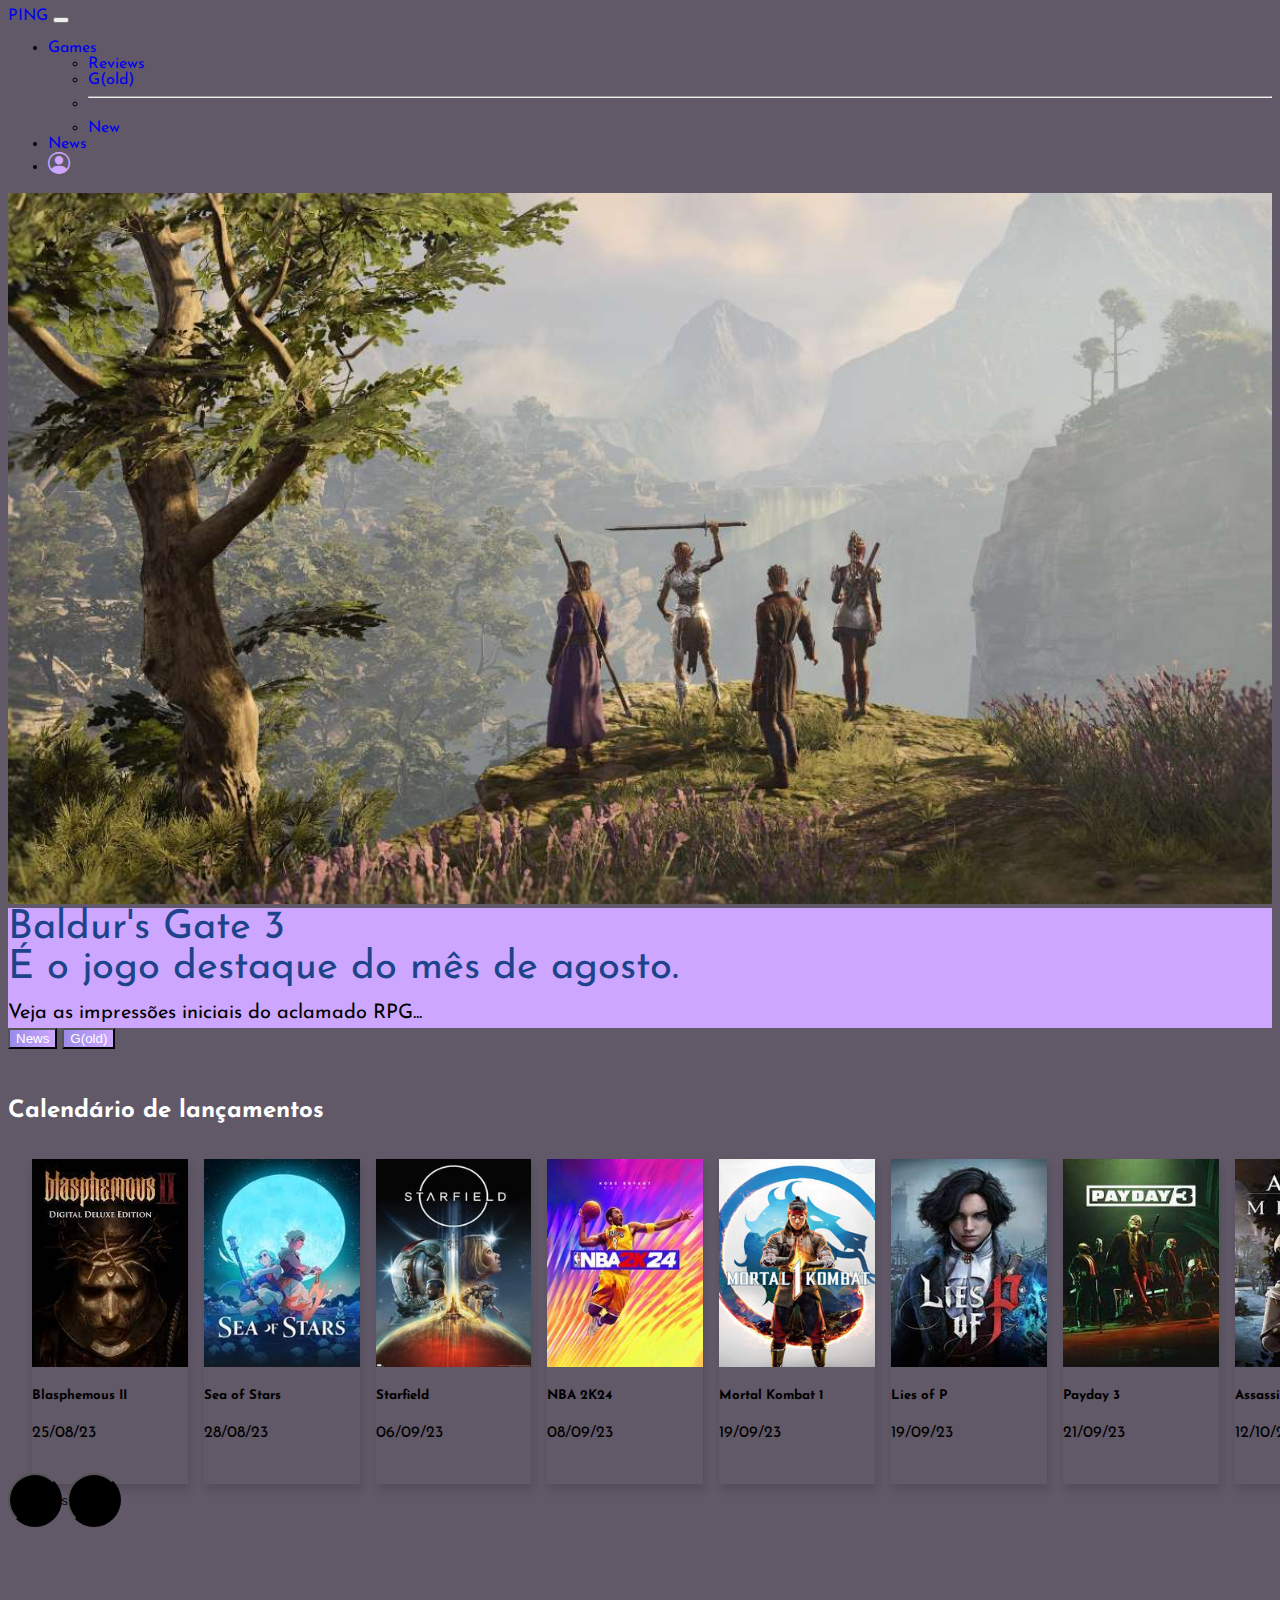
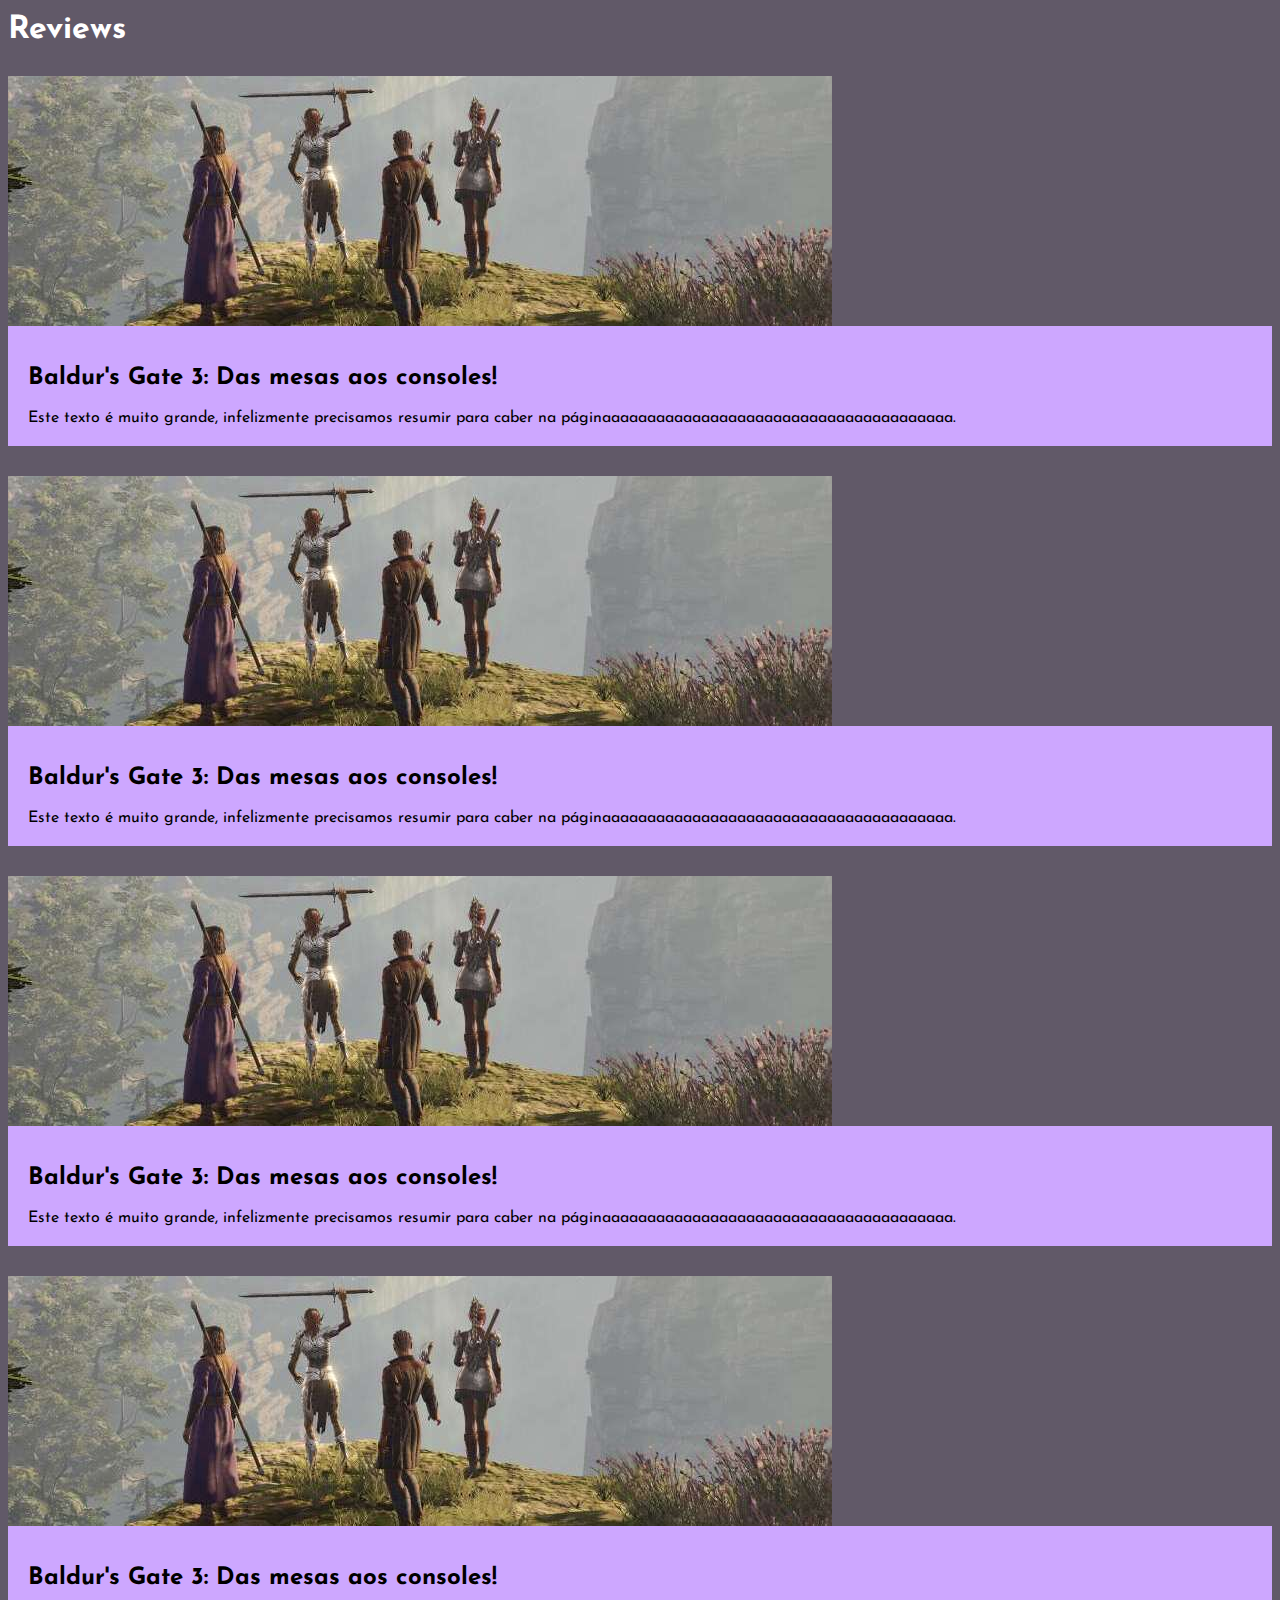
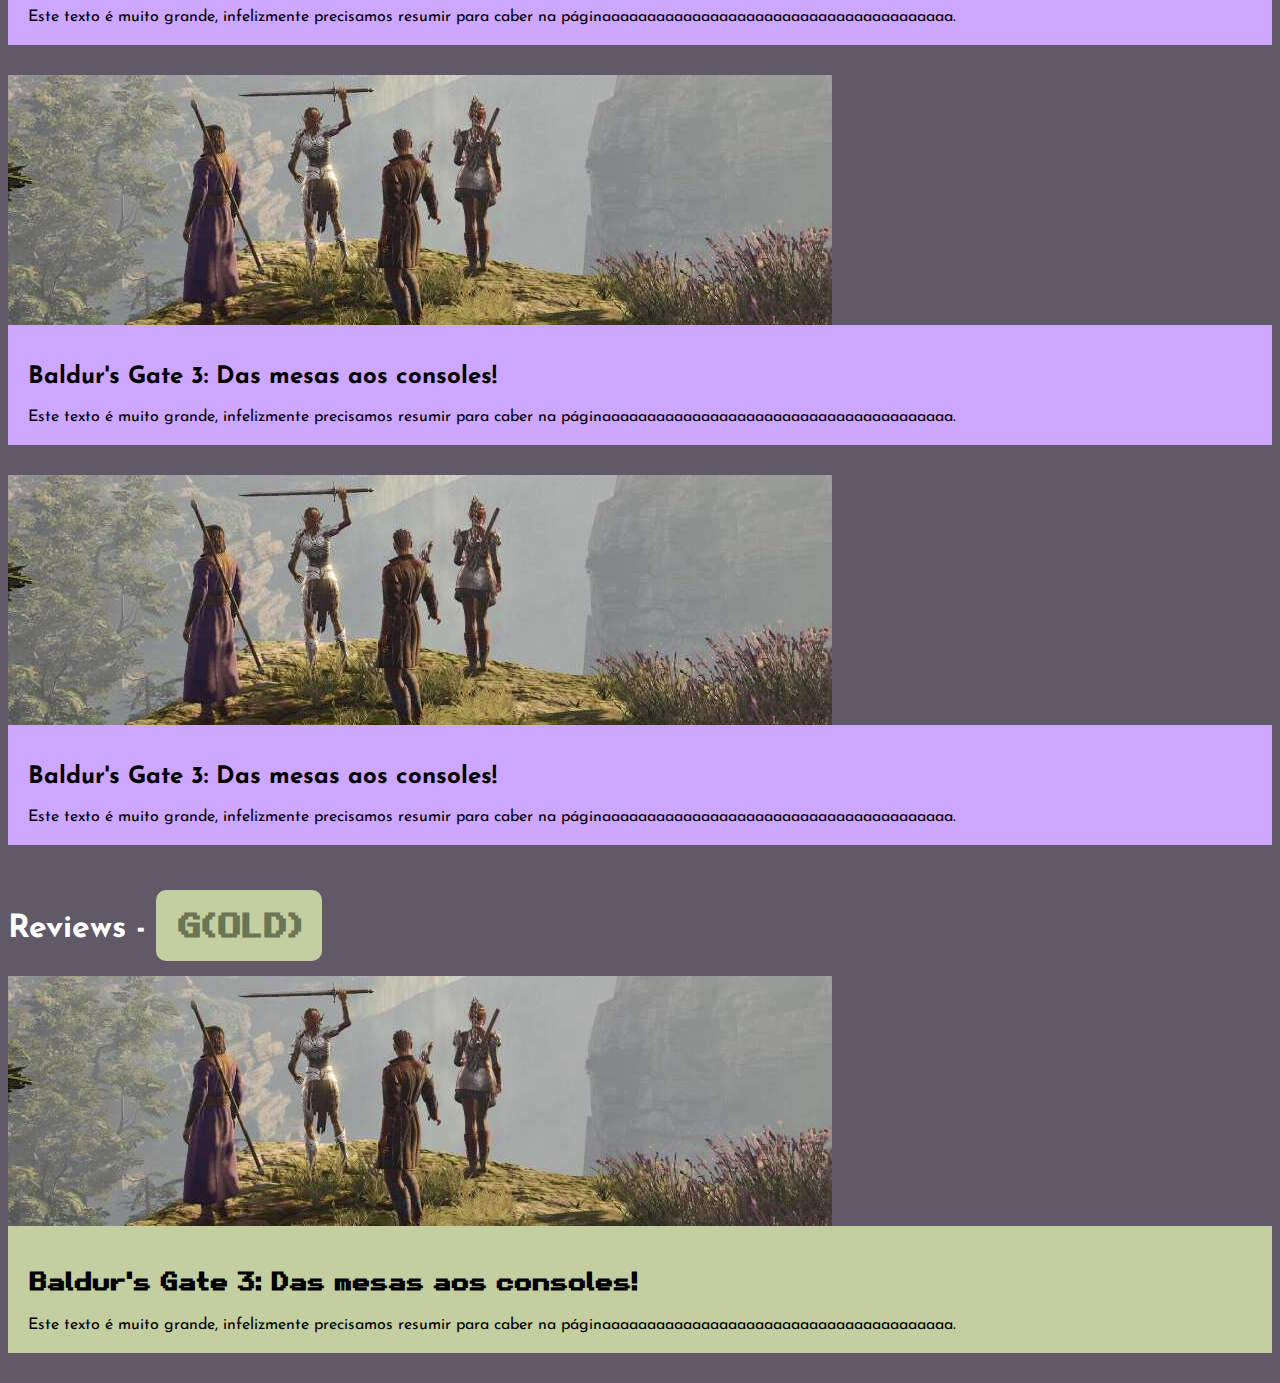
==== index.html @ 5bc1f8b0 "1.6_ começo_retro" ====
<!DOCTYPE html>
<html lang="pt-br">
<head>
    <meta charset="UTF-8">
    <meta name="viewport" content="width=device-width, initial-scale=1.0">

    <link href="https://cdn.jsdelivr.net/npm/bootstrap@5.3.1/dist/css/bootstrap.min.css" rel="stylesheet" integrity="sha384-4bw+/aepP/YC94hEpVNVgiZdgIC5+VKNBQNGCHeKRQN+PtmoHDEXuppvnDJzQIu9" crossorigin="anonymous">
    <link rel="stylesheet" href="https://cdn.jsdelivr.net/npm/bootstrap-icons@1.10.5/font/bootstrap-icons.css">
    <script src="https://cdn.jsdelivr.net/npm/bootstrap@5.3.1/dist/js/bootstrap.bundle.min.js" integrity="sha384-HwwvtgBNo3bZJJLYd8oVXjrBZt8cqVSpeBNS5n7C8IVInixGAoxmnlMuBnhbgrkm" crossorigin="anonymous"></script>
    <link rel="stylesheet" href="style.css">

    
    
    <title>Ping</title>
</head>
<body>

    <!-- header -->
    <nav class="navbar navbar-expand-lg bg-body-tertiary" data-bs-theme="dark">
  <div class="container-fluid mx-5">
    <a class="navbar-brand" href="#">PING</a>
    <button class="navbar-toggler" type="button" data-bs-toggle="collapse" data-bs-target="#navbarSupportedContent" aria-controls="navbarSupportedContent" aria-expanded="false" aria-label="Toggle navigation">
      <span class="navbar-toggler-icon"></span>
    </button>
    <div class="collapse navbar-collapse" id="navbarSupportedContent">
      <ul class="navbar-nav ms-auto align-items-center">
          <li class="nav-item dropdown">
              <a class="nav-link dropdown-toggle active" href="#" role="button" data-bs-toggle="dropdown" aria-expanded="false">
                  Games
              </a>
              <ul class="dropdown-menu">
                  <li><a class="dropdown-item" href="#">Reviews</a></li>
                  <li><a class="dropdown-item" href="#">G(old)</a></li>
                  <li><hr class="dropdown-divider"></li>
                  <li><a class="dropdown-item" href="#">New</a></li>
              </ul>
          </li>
        <li class="nav-item">
          <a class="nav-link active" aria-current="page" href="#">News</a>
        </li>
        <li class="nav-item">
          <a class="nav-link" href="#"><i class="bi bi-person-circle roxo"></i></a>
        </li>
      </ul>
    </div>
  </div>
</nav>

    <!-- main image -->
    <div class="container d-flex my-5" id="main-container">
        <div class="col-7" id="main-image-container"><a href="#"><img src="img/baldurs-gate-3.jpg" class="main-image"></a></div>
        <div class="col-5" id="main-text-container">
            <div class="m-5">
                <a href="#" class="-main-text">Baldur's Gate 3<br>É o jogo destaque do mês de agosto.
                <br>
                <span class="-main-subtext">
                    Veja as impressões iniciais do aclamado RPG...
                </span>
                </a>
            </div>
        </div>
    </div>

    <!-- button -->

    <div class="d-grid gap-2 d-md-flex justify-content-md-center">
      <button class="btn btn-primary me-md-2 px-5 py-3 bg-style" type="button"><a href="#">News</a></button>
      <button class="btn btn-primary px-5 py-3 bg-style" type="button"><a href="#">G(old)</a></button>
    </div>

    <!--  -->
    <div class="">

      <h2 class="container" id="calendario">Calendário de lançamentos</h2>
      <div id="carouselExampleControls" class="carousel" data-bs-ride="carousel">
        <div class="carousel-inner">
            <div class="carousel-item active">
                <div class="card">
                    <div class="img-wrapper"><img src="img/images.jpg" class="" alt="..."> </div>
                    <div class="card-body">
                        <h5 class="card-title">Blasphemous II</h5>
                        <p class="card-text">25/08/23</p>
                    </div>
                </div>
            </div>
            <div class="carousel-item">
                <div class="card">
                    <div class="img-wrapper"><img src="img/images (1).jpg" class="" alt="..."> </div>
                    <div class="card-body">
                        <h5 class="card-title">Sea of Stars</h5>
                        <p class="card-text">28/08/23</p>
                    </div>
                </div>
            </div>
            <div class="carousel-item">
                <div class="card">
                    <div class="img-wrapper"><img src="img/81fwGFBXWFL.jpg" class="" alt="..."> </div>
                    <div class="card-body">
                        <h5 class="card-title">Starfield</h5>
                        <p class="card-text">06/09/23</p>
                    </div>
                </div>
            </div>
            <div class="carousel-item">
              <div class="card">
                  <div class="img-wrapper"><img src="img/nba2k.jpeg" class="" alt="..."> </div>
                  <div class="card-body">
                      <h5 class="card-title">NBA 2K24</h5>
                      <p class="card-text">08/09/23</p>
                  </div>
              </div>
          </div>
            <div class="carousel-item">
                <div class="card">
                  <div class="img-wrapper"><img src="img/mortal.jpg" class="" alt="..."> </div>
                  <div class="card-body">
                      <h5 class="card-title">Mortal Kombat 1</h5>
                      <p class="card-text">19/09/23</p>
                    </div>
                </div>
            </div>
            <div class="carousel-item">
                <div class="card">
                    <div class="img-wrapper"><img src="img/liesofp.jpg" class="" alt="..."> </div>
                    <div class="card-body">
                        <h5 class="card-title">Lies of P</h5>
                        <p class="card-text">19/09/23</p>
                    </div>
                </div>
            </div>
          <div class="carousel-item">
              <div class="card">
                  <div class="img-wrapper"><img src="img/payday.jpg" class="" alt="..."> </div>
                  <div class="card-body">
                      <h5 class="card-title">Payday 3</h5>
                      <p class="card-text">21/09/23</p>
                  </div>
              </div>
          </div>
          <div class="carousel-item">
              <div class="card">
                  <div class="img-wrapper"><img src="img/assassins.jpg" class="" alt="..."> </div>
                  <div class="card-body">
                      <h5 class="card-title">Assassin's Creed Mirage</h5>
                      <p class="card-text">12/10/23</p>
                  </div>
              </div>
          </div>
          <div class="carousel-item">
              <div class="card">
                  <div class="img-wrapper"><img src="img/Forza-Motorsport-capa-001.jpg" class="" alt="..."> </div>
                  <div class="card-body">
                      <h5 class="card-title">Forza Motorsport</h5>
                      <p class="card-text">10/10/23</p>
                  </div>
              </div>
          </div>
          <div class="carousel-item">
              <div class="card">
                  <div class="img-wrapper"><img src="img/alanwake.jpg" class="" alt="..."> </div>
                  <div class="card-body">
                      <h5 class="card-title">Alan Wake II</h5>
                      <p class="card-text">17/10/23</p>
                  </div>
              </div>
          </div>
            <div class="carousel-item">
              <div class="card">
                  <div class="img-wrapper"><img src="img/mario.jpg" class="" alt="..."> </div>
                  <div class="card-body">
                      <h5 class="card-title">Super Mario Bros. Wonder</h5>
                      <p class="card-text">20/10/23</p>
                  </div>
              </div>
          </div>
          <div class="carousel-item">
              <div class="card">
                  <div class="img-wrapper"><img src="img/spiderman.jpg" class="" alt="..."> </div>
                  <div class="card-body">
                      <h5 class="card-title">Marvel's Spider-Man 2</h5>
                      <p class="card-text">20/10/23</p>
                  </div>
              </div>
          </div>
            <div class="carousel-item">
              <div class="card">
                  <div class="img-wrapper"><img src="img/likeadragon.jpg" class="" alt="..."> </div>
                  <div class="card-body">
                      <h5 class="card-title">Like a Dragon Gaiden</h5>
                      <p class="card-text">09/11/23</p>
                  </div>
              </div>
          </div>
          <div class="carousel-item">
              <div class="card">
                  <div class="img-wrapper"><img src="img/cod.jpg" class="" alt="..."> </div>
                  <div class="card-body">
                      <h5 class="card-title">Call of Duty: Modern Warfare 3</h5>
                      <p class="card-text">10/11/23</p>
                  </div>
              </div>
          </div>
          <div class="carousel-item">
              <div class="card">
                  <div class="img-wrapper"><img src="img/persona-5-tactica-cover.cover_large.jpg" class="" alt="..."> </div>
                  <div class="card-body">
                      <h5 class="card-title">Persona 5 Tactica</h5>
                      <p class="card-text">17/11/23</p>
                  </div>
              </div>
          </div>
          <div class="carousel-item">
              <div class="card">
                  <div class="img-wrapper"><img src="img/avatar.jpg" class="" alt="..."> </div>
                  <div class="card-body">
                      <h5 class="card-title">Avatar: Frontiers of Pandora</h5>
                      <p class="card-text">07/12/23</p>
                  </div>
              </div>
          </div>
        </div>
        <button class="carousel-control-prev" type="button" data-bs-target="#carouselExampleControls" data-bs-slide="prev">
            <span class="carousel-control-prev-icon" aria-hidden="true"></span>
            <span class="visually-hidden">Previous</span>
        </button>
        <button class="carousel-control-next" type="button" data-bs-target="#carouselExampleControls" data-bs-slide="next">
            <span class="carousel-control-next-icon" aria-hidden="true"></span>
            <span class="visually-hidden">Next</span>
        </button>
        </div>
    </div>


    <div class="container" id="games-container">
        <div class="col-12">
            <h1>Reviews</h1>
        </div>
        <div class="row gx-md-5">
            <div class="col-12 col-md-6" id="section-reviews">
                <div class="small-image-container center-image"><a href="#"><img src="img/baldurs-gate-3 (3).jpg" id="img2"></a></div>
                <div class="small-container">
                    <a href="#">
                        <h2>Baldur's Gate 3: Das mesas aos consoles!</h2>
                    </a>
                <div class="row">
                    <div class="col-12 text-truncate">
                        Este texto é muito grande, infelizmente precisamos resumir para caber na páginaaaaaaaaaaaaaaaaaaaaaaaaaaaaaaaaaaaaaaa.
                    </div>
                </div>
                </div>
            </div>
            <div class="col-12 col-md-6" id="section-reviews">
                <div class="small-image-container center-image"><a href="#"><img src="img/baldurs-gate-3 (3).jpg" id="img2"></a></div>
                <div class="small-container">
                    <a href="#">
                        <h2>Baldur's Gate 3: Das mesas aos consoles!</h2>
                    </a>
                <div class="row">
                    <div class="col-12 text-truncate">
                        Este texto é muito grande, infelizmente precisamos resumir para caber na páginaaaaaaaaaaaaaaaaaaaaaaaaaaaaaaaaaaaaaaa.
                    </div>
                </div>
                </div>
            </div>
            <div class="col-12 col-md-6" id="section-reviews">
                <div class="small-image-container center-image"><a href="#"><img src="img/baldurs-gate-3 (3).jpg" id="img2"></a></div>
                <div class="small-container">
                    <a href="#">
                        <h2>Baldur's Gate 3: Das mesas aos consoles!</h2>
                    </a>
                <div class="row">
                    <div class="col-12 text-truncate">
                        Este texto é muito grande, infelizmente precisamos resumir para caber na páginaaaaaaaaaaaaaaaaaaaaaaaaaaaaaaaaaaaaaaa.
                    </div>
                </div>
                </div>
            </div>
            <div class="col-12 col-md-6" id="section-reviews">
                <div class="small-image-container center-image"><a href="#"><img src="img/baldurs-gate-3 (3).jpg" id="img2"></a></div>
                <div class="small-container">
                    <a href="#">
                        <h2>Baldur's Gate 3: Das mesas aos consoles!</h2>
                    </a>
                <div class="row">
                    <div class="col-12 text-truncate">
                        Este texto é muito grande, infelizmente precisamos resumir para caber na páginaaaaaaaaaaaaaaaaaaaaaaaaaaaaaaaaaaaaaaa.
                    </div>
                </div>
                </div>
            </div>
            <div class="col-12 col-md-6" id="section-reviews">
                <div class="small-image-container center-image"><a href="#"><img src="img/baldurs-gate-3 (3).jpg" id="img2"></a></div>
                <div class="small-container">
                    <a href="#">
                        <h2>Baldur's Gate 3: Das mesas aos consoles!</h2>
                    </a>
                <div class="row">
                    <div class="col-12 text-truncate">
                        Este texto é muito grande, infelizmente precisamos resumir para caber na páginaaaaaaaaaaaaaaaaaaaaaaaaaaaaaaaaaaaaaaa.
                    </div>
                </div>
                </div>
            </div>
            <div class="col-12 col-md-6" id="section-reviews">
                <div class="small-image-container center-image"><a href="#"><img src="img/baldurs-gate-3 (3).jpg" id="img2"></a></div>
                <div class="small-container">
                    <a href="#">
                        <h2>Baldur's Gate 3: Das mesas aos consoles!</h2>
                    </a>
                <div class="row">
                    <div class="col-12 text-truncate">
                        Este texto é muito grande, infelizmente precisamos resumir para caber na páginaaaaaaaaaaaaaaaaaaaaaaaaaaaaaaaaaaaaaaa.
                    </div>
                </div>
                </div>
            </div>
        </div>
    </div>

    <div class="container" id="games-container">
        <div class="col-12">
            <h1 class="h1-games-retro">Reviews - <span class="gold">G(OLD)</span></h1>
        </div>
        <div class="row gx-md-5">
            <div class="col-12 col-md-6" id="section-reviews">
                <div class="small-image-container center-image"><a href="#"><img src="img/baldurs-gate-3 (3).jpg" id="img2"></a></div>
                <div class="small-container" id="small-container-retro">
                    <a href="#">
                        <h2>Baldur's Gate 3: Das mesas aos consoles!</h2>
                    </a>
                <div class="row">
                    <div class="col-12 text-truncate">
                        Este texto é muito grande, infelizmente precisamos resumir para caber na páginaaaaaaaaaaaaaaaaaaaaaaaaaaaaaaaaaaaaaaa.
                    </div>
                </div>
                </div>
            </div>
        </div>
    </div>

    <script src="https://code.jquery.com/jquery-3.7.0.min.js" integrity="sha256-2Pmvv0kuTBOenSvLm6bvfBSSHrUJ+3A7x6P5Ebd07/g=" crossorigin="anonymous"></script>
    <script src="index.js"></script>
</body>
</html>
---- style.css ----
@import url('https://fonts.googleapis.com/css2?family=Josefin+Sans:wght@300;400;500;600;700&display=swap');

@font-face {
    font-family: 'retro';
    src: url(assets/Retro\ Gaming.ttf) format('truetype');
    font-weight: normal;
    font-style: normal;
}
:root {
    --roxo-color: #CDA7FF;
    --darkb-color: #1D438A;
}

body {
    background-color: #615968;
    font-family: 'Josefin Sans', sans-serif;
}
.roxo {
    color: var(--roxo-color);
}

.bi-person-circle {
    font-size: 22px;
}

#main-image-container {
    overflow: hidden;
}
.main-image {
    transition: 0.2s ease;
    overflow: hidden;
    height: 100%;
    width: 100%;
}

#main-text-container{
    background-color: var(--roxo-color);
}

a{
    text-decoration: none;
}

.-main-text {
    color: var(--darkb-color);
    font-size: 2.5em;
    transition: 0.2s ease;

}

.-main-subtext {
    padding-top: 100%;
    font-size: 20px;
    color: black;
    transition: 0.2s ease;

}

#main-container:hover img {
    scale: 1.1;
}

#main-container:hover .-main-text {
    color: white;
}

#main-container:hover .-main-subtext {
    color: white;
}

.bg-style {
    background-image: linear-gradient(to right, #9A8BE8, #CDA7FF);
}

.bg-style a {
    color: white;
}

.bg-style:hover {
    filter: brightness(90%);
}

#calendario {
    color: white;
    margin-top: 50px;
}

.carousel-inner {
  padding: 1em;
}
.card {
  margin: 0 0.5em;
  box-shadow: 2px 6px 8px 0 rgba(22, 22, 26, 0.18);
  border: none;
  height: 325px;
}
.carousel-control-prev,
.carousel-control-next {
  background-color: black;
  width: 6vh;
  height: 6vh;
  border-radius: 50%;
  top: 50%;
  transform: translateY(-50%);
}

#games-container {
    margin-top: 60px;
}
#games-container h1 {
    color: white;
    margin-bottom: 30px;
}

.small-image-container {
    height: 250px;
    margin-bottom: 0px;
    overflow: hidden;
}

#img2 {
    transition: 0.2s ease;
}

#section-reviews {
    margin-bottom: 30px;
}
#section-reviews h2 {
    font-style: none;
    color: black;
}
#section-reviews:hover img {
    scale: 1.1;
}

#section-reviews:hover h2 {
    color: white;
}

.small-container {
    background-color: var(--roxo-color);
    padding: 20px 20px;
}

.h1-games-retro {
    align-items: center;
}

#games-container .gold {
    font-family: 'retro', Times, serif;
    color: #6b7453;
    padding: 15px 20px;
    border-radius: 10px;
    background-color: #c4cfa1;
}

#small-container-retro {
    background-color: #c4cfa1;  
}

#small-container-retro h2 {
    font-family: 'retro', Times, serif;
}
@media (max-width: 768px) {
    #main-container {
        display: flex;
        flex-direction: column;
    }

    #main-image-container {
        width: 100%;
    }

    #main-text-container {
        width: 100%;
    }

    .-main-text {
        font-size: 1.9em;
    }

    .-main-subtext {
        font-size: 60%;
    }
}
@media (min-width: 768px) {
  .carousel-item {
    margin-right: 0;
    display: block;
  }
  .carousel-inner {
    display: flex;
  }
}
.card .img-wrapper {
    max-width: 100%;
    height: 13em;
    display: flex;
    justify-content: center;
    align-items: center;
}
.card img {
    max-height: 100%;
}
@media (max-width: 768px) {

  .carousel-item {
    margin-right: 0;
    display: block;
  }
  .carousel-inner {
    display: flex;
  }
}
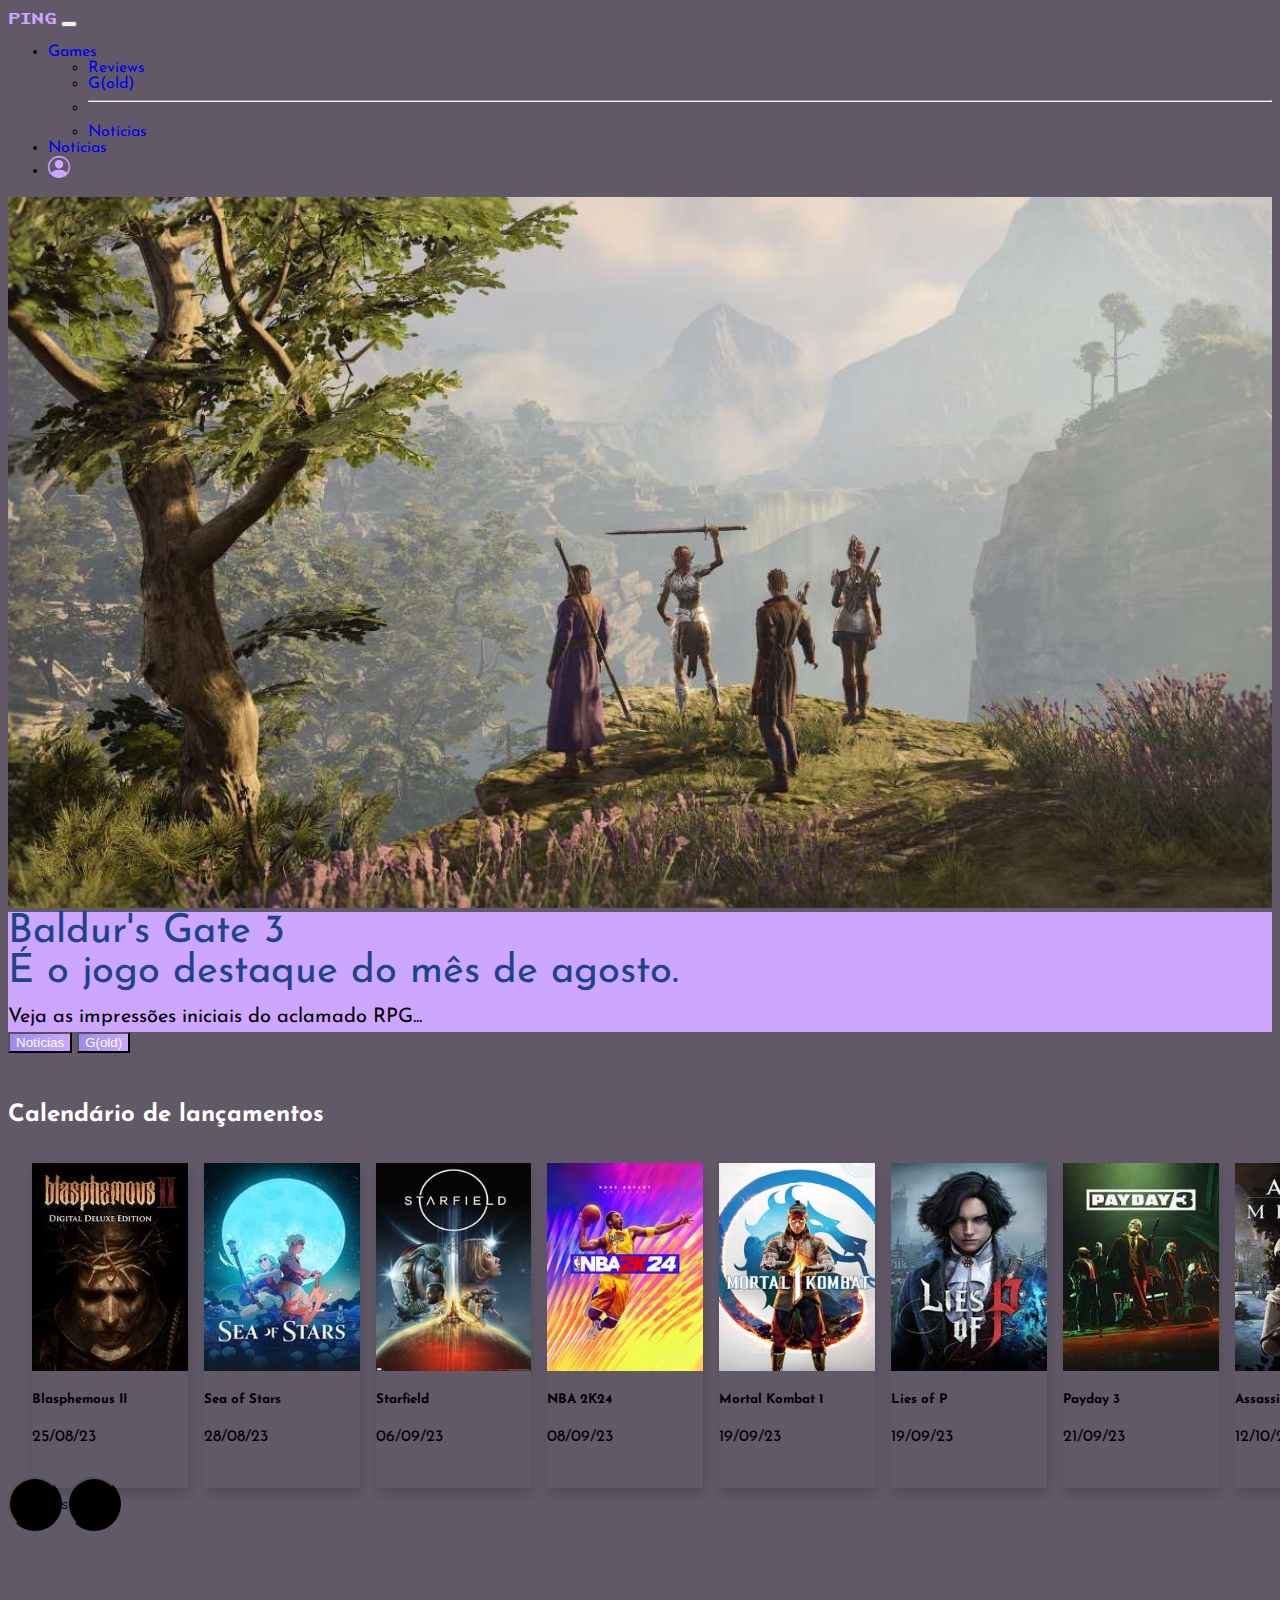
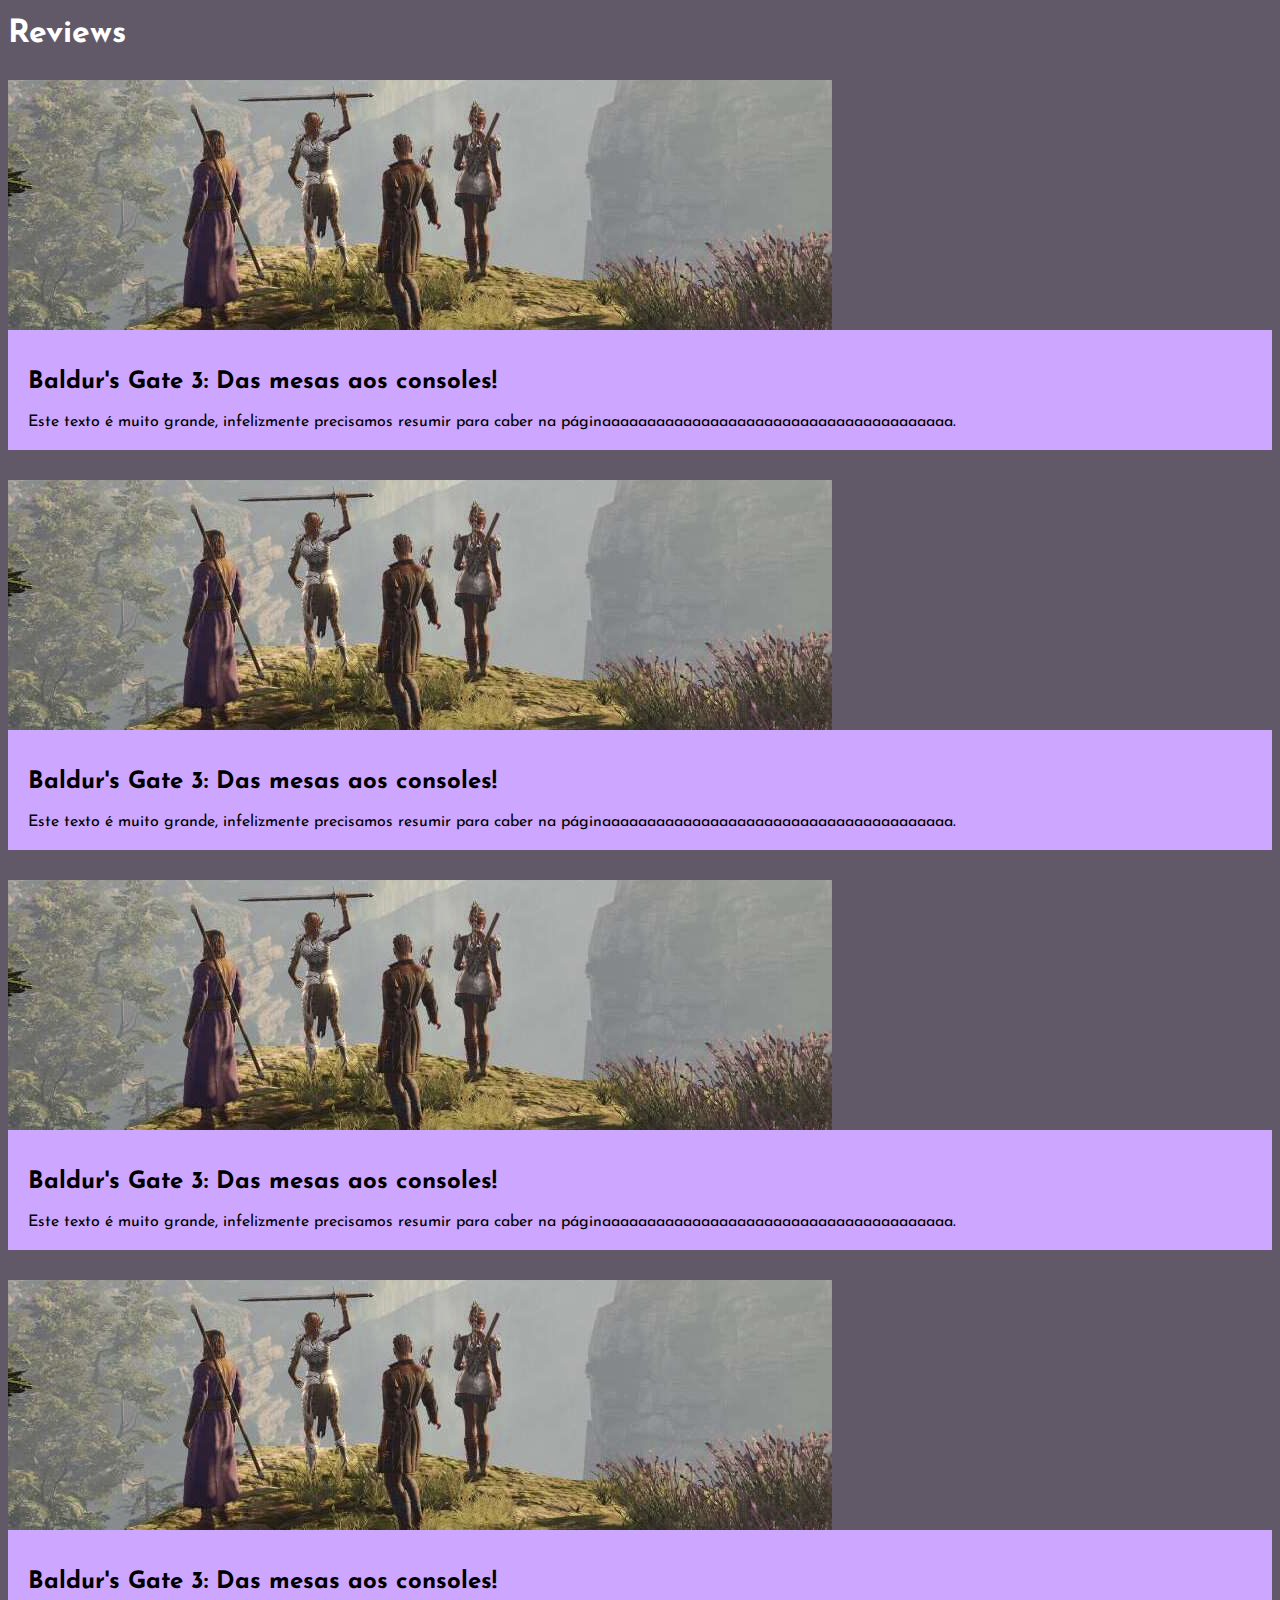
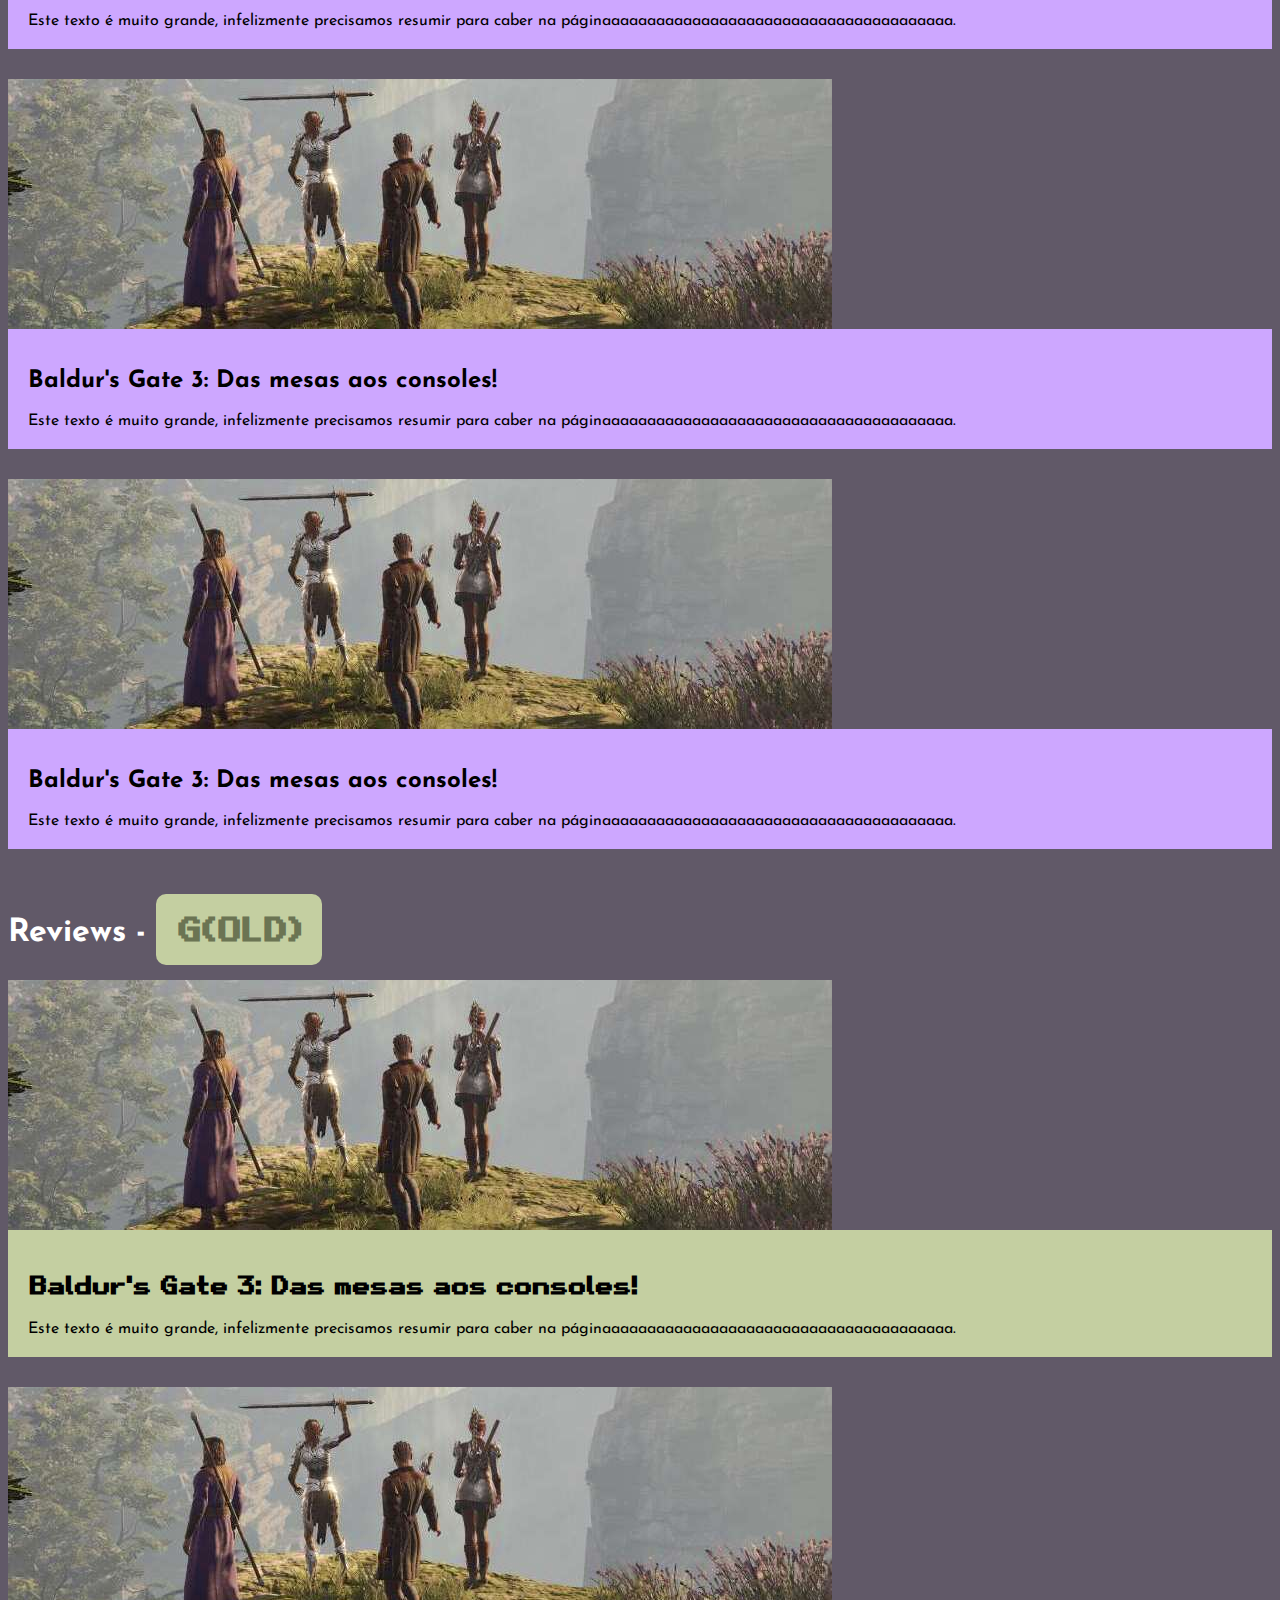
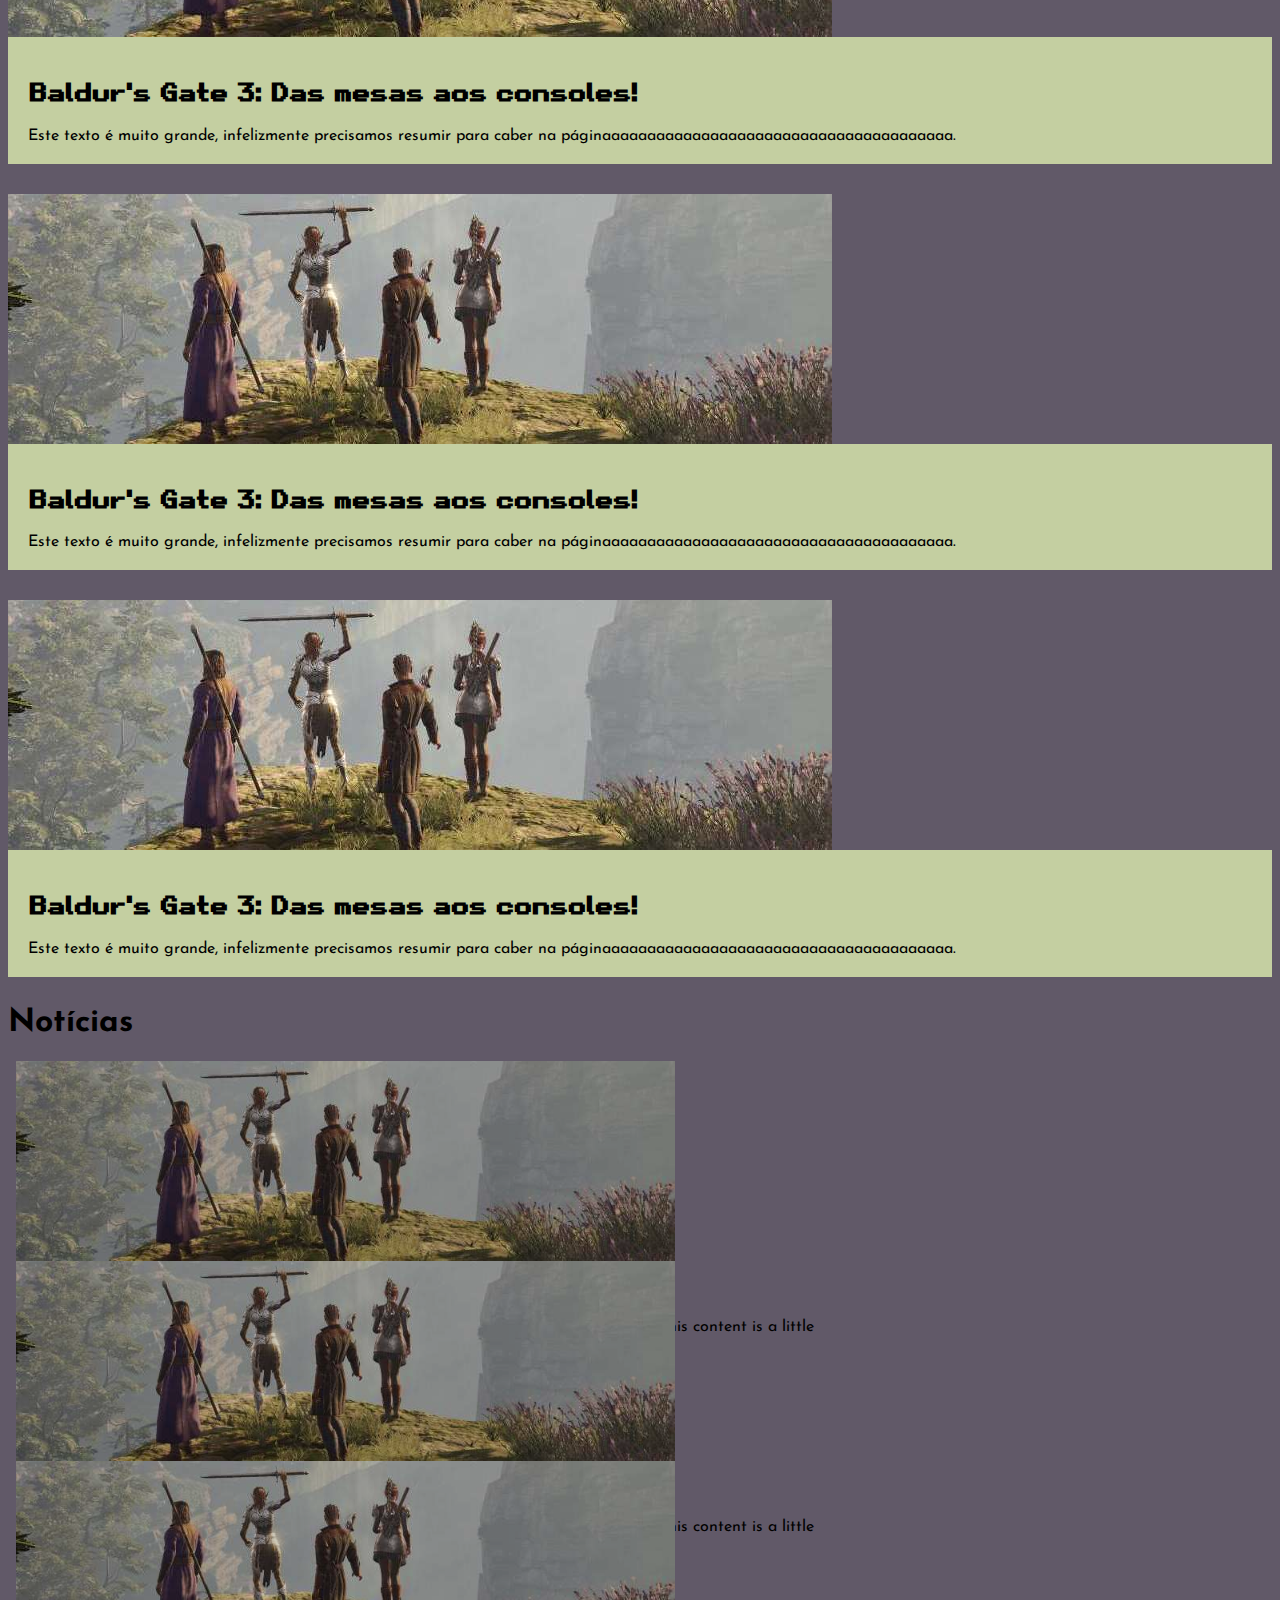
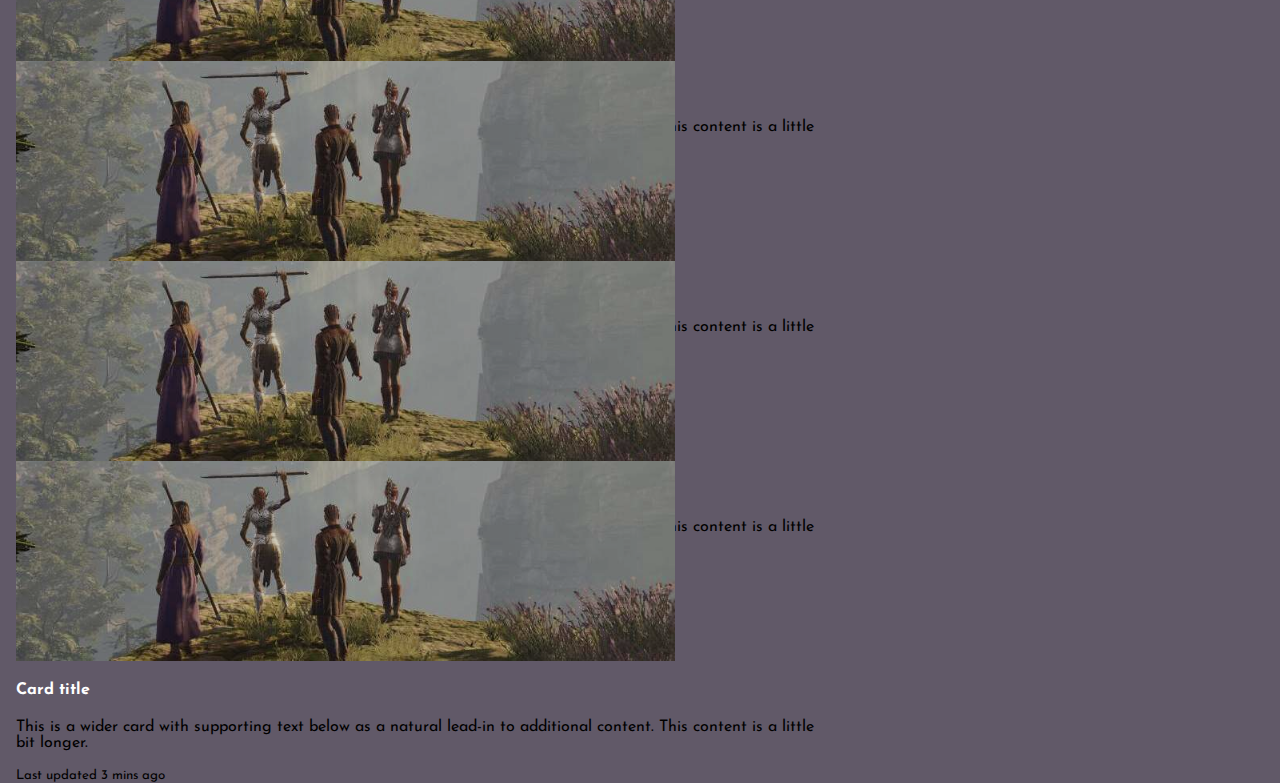
==== commit 203a89f9: "1.7_estruturaçao_news" ====
--- a/index.html
+++ b/index.html
@@ -16,30 +16,30 @@
 <body>
 
     <!-- header -->
-    <nav class="navbar navbar-expand-lg bg-body-tertiary" data-bs-theme="dark">
+    <nav class="navbar navbar-expand-lg bg-body-tertiary sticky-top" data-bs-theme="dark">
   <div class="container-fluid mx-5">
-    <a class="navbar-brand" href="#">PING</a>
+    <a class="navbar-brand" href="index.html">PING</a>
     <button class="navbar-toggler" type="button" data-bs-toggle="collapse" data-bs-target="#navbarSupportedContent" aria-controls="navbarSupportedContent" aria-expanded="false" aria-label="Toggle navigation">
       <span class="navbar-toggler-icon"></span>
     </button>
     <div class="collapse navbar-collapse" id="navbarSupportedContent">
       <ul class="navbar-nav ms-auto align-items-center">
           <li class="nav-item dropdown">
-              <a class="nav-link dropdown-toggle active" href="#" role="button" data-bs-toggle="dropdown" aria-expanded="false">
+              <a class="nav-link dropdown-toggle active" id="nav-botao" href="#" role="button" data-bs-toggle="dropdown" aria-expanded="false">
                   Games
               </a>
               <ul class="dropdown-menu">
-                  <li><a class="dropdown-item" href="#">Reviews</a></li>
-                  <li><a class="dropdown-item" href="#">G(old)</a></li>
+                  <li><a class="dropdown-item" href="#games-container">Reviews</a></li>
+                  <li><a class="dropdown-item" href="#games-retro">G(old)</a></li>
                   <li><hr class="dropdown-divider"></li>
-                  <li><a class="dropdown-item" href="#">New</a></li>
+                  <li><a class="dropdown-item" href="#noticias">Notícias</a></li>
               </ul>
           </li>
         <li class="nav-item">
-          <a class="nav-link active" aria-current="page" href="#">News</a>
+          <a class="nav-link active"  id="nav-botao" aria-current="page" href="#noticias">Notícias</a>
         </li>
         <li class="nav-item">
-          <a class="nav-link" href="#"><i class="bi bi-person-circle roxo"></i></a>
+          <a class="nav-link" href="Login.html"><i class="bi bi-person-circle roxo"></i></a>
         </li>
       </ul>
     </div>
@@ -63,13 +63,13 @@
 
     <!-- button -->
 
-    <div class="d-grid gap-2 d-md-flex justify-content-md-center">
-      <button class="btn btn-primary me-md-2 px-5 py-3 bg-style" type="button"><a href="#">News</a></button>
-      <button class="btn btn-primary px-5 py-3 bg-style" type="button"><a href="#">G(old)</a></button>
-    </div>
-
-    <!--  -->
-    <div class="">
+    <div class="d-grid gap-2 d-md-flex justify-content-md-center" id="botao">
+      <button class="btn btn-primary me-md-2 px-5 py-3 bg-style" type="button"><a href="#noticias">Notícias</a></button>
+      <button class="btn btn-primary px-5 py-3 bg-style" type="button"><a href="#games-retro">G(old)</a></button>
+    </div>
+
+    <!-- Lançamentos -->
+    <div id="lançamentos">
 
       <h2 class="container" id="calendario">Calendário de lançamentos</h2>
       <div id="carouselExampleControls" class="carousel" data-bs-ride="carousel">
@@ -230,9 +230,9 @@
         </div>
     </div>
 
-
+    <!-- Reviews -->
     <div class="container" id="games-container">
-        <div class="col-12">
+        <div class="col-12 my-4">
             <h1>Reviews</h1>
         </div>
         <div class="row gx-md-5">
@@ -317,9 +317,11 @@
         </div>
     </div>
 
+    <!-- retro -->
+
     <div class="container" id="games-container">
-        <div class="col-12">
-            <h1 class="h1-games-retro">Reviews - <span class="gold">G(OLD)</span></h1>
+        <div class="col-12 my-4">
+            <h1 class="h1-games-retro" id="games-retro">Reviews - <span class="gold">G(OLD)</span></h1>
         </div>
         <div class="row gx-md-5">
             <div class="col-12 col-md-6" id="section-reviews">
@@ -335,7 +337,145 @@
                 </div>
                 </div>
             </div>
-        </div>
+            <div class="col-12 col-md-6" id="section-reviews">
+                <div class="small-image-container center-image"><a href="#"><img src="img/baldurs-gate-3 (3).jpg" id="img2"></a></div>
+                <div class="small-container" id="small-container-retro">
+                    <a href="#">
+                        <h2>Baldur's Gate 3: Das mesas aos consoles!</h2>
+                    </a>
+                <div class="row">
+                    <div class="col-12 text-truncate">
+                        Este texto é muito grande, infelizmente precisamos resumir para caber na páginaaaaaaaaaaaaaaaaaaaaaaaaaaaaaaaaaaaaaaa.
+                    </div>
+                </div>
+                </div>
+            </div>
+            <div class="col-12 col-md-6" id="section-reviews">
+                <div class="small-image-container center-image"><a href="#"><img src="img/baldurs-gate-3 (3).jpg" id="img2"></a></div>
+                <div class="small-container" id="small-container-retro">
+                    <a href="#">
+                        <h2>Baldur's Gate 3: Das mesas aos consoles!</h2>
+                    </a>
+                <div class="row">
+                    <div class="col-12 text-truncate">
+                        Este texto é muito grande, infelizmente precisamos resumir para caber na páginaaaaaaaaaaaaaaaaaaaaaaaaaaaaaaaaaaaaaaa.
+                    </div>
+                </div>
+                </div>
+            </div>
+            <div class="col-12 col-md-6" id="section-reviews">
+                <div class="small-image-container center-image"><a href="#"><img src="img/baldurs-gate-3 (3).jpg" id="img2"></a></div>
+                <div class="small-container" id="small-container-retro">
+                    <a href="#">
+                        <h2>Baldur's Gate 3: Das mesas aos consoles!</h2>
+                    </a>
+                <div class="row">
+                    <div class="col-12 text-truncate">
+                        Este texto é muito grande, infelizmente precisamos resumir para caber na páginaaaaaaaaaaaaaaaaaaaaaaaaaaaaaaaaaaaaaaa.
+                    </div>
+                </div>
+                </div>
+            </div>
+        </div>
+    </div>
+
+    <!-- news -->
+    <div class="container" id="noticias">
+        <div class="col-12 my-4">
+            <h1 class="text-light" id="">Notícias</h1>
+        </div>
+
+        <div class="card mb-3" id="card-news" style="max-width: 800px; max-height: 200px;">
+            <div class="row g-0">
+              <div class="col-md-4" id="card-img">
+                <a href="#"><img src="img/baldurs-gate-3 (3).jpg" class="img-fluid" id="-card-img" alt=""></a>
+              </div>
+              <div class="col-md-8">
+                <div class="card-body">
+                  <h4 class="card-title"><a href="#" id="card-title">Card title</a></h5>
+                  <p class="card-text text-light">This is a wider card with supporting text below as a natural lead-in to additional content. This content is a little bit longer.</p>
+                  <p class="card-text"><small class="text-white-50">Last updated 3 mins ago</small></p>
+                </div>
+              </div>
+            </div>
+          </div>
+          
+        <div class="card mb-3" id="card-news" style="max-width: 800px; max-height: 200px;">
+            <div class="row g-0">
+              <div class="col-md-4" id="card-img">
+                <a href="#"><img src="img/baldurs-gate-3 (3).jpg" class="img-fluid" id="-card-img" alt=""></a>
+              </div>
+              <div class="col-md-8">
+                <div class="card-body">
+                  <h4 class="card-title"><a href="#" id="card-title">Card title</a></h5>
+                  <p class="card-text text-light">This is a wider card with supporting text below as a natural lead-in to additional content. This content is a little bit longer.</p>
+                  <p class="card-text"><small class="text-white-50">Last updated 3 mins ago</small></p>
+                </div>
+              </div>
+            </div>
+          </div>
+          
+        <div class="card mb-3" id="card-news" style="max-width: 800px; max-height: 200px;">
+            <div class="row g-0">
+              <div class="col-md-4" id="card-img">
+                <a href="#"><img src="img/baldurs-gate-3 (3).jpg" class="img-fluid" id="-card-img" alt=""></a>
+              </div>
+              <div class="col-md-8">
+                <div class="card-body">
+                  <h4 class="card-title"><a href="#" id="card-title">Card title</a></h5>
+                  <p class="card-text text-light">This is a wider card with supporting text below as a natural lead-in to additional content. This content is a little bit longer.</p>
+                  <p class="card-text"><small class="text-white-50">Last updated 3 mins ago</small></p>
+                </div>
+              </div>
+            </div>
+          </div>
+          
+        <div class="card mb-3" id="card-news" style="max-width: 800px; max-height: 200px;">
+            <div class="row g-0">
+              <div class="col-md-4" id="card-img">
+                <a href="#"><img src="img/baldurs-gate-3 (3).jpg" class="img-fluid" id="-card-img" alt=""></a>
+              </div>
+              <div class="col-md-8">
+                <div class="card-body">
+                  <h4 class="card-title"><a href="#" id="card-title">Card title</a></h5>
+                  <p class="card-text text-light">This is a wider card with supporting text below as a natural lead-in to additional content. This content is a little bit longer.</p>
+                  <p class="card-text"><small class="text-white-50">Last updated 3 mins ago</small></p>
+                </div>
+              </div>
+            </div>
+          </div>
+          
+        <div class="card mb-3" id="card-news" style="max-width: 800px; max-height: 200px;">
+            <div class="row g-0">
+              <div class="col-md-4" id="card-img">
+                <a href="#"><img src="img/baldurs-gate-3 (3).jpg" class="img-fluid" id="-card-img" alt=""></a>
+              </div>
+              <div class="col-md-8">
+                <div class="card-body">
+                  <h4 class="card-title"><a href="#" id="card-title">Card title</a></h5>
+                  <p class="card-text text-light">This is a wider card with supporting text below as a natural lead-in to additional content. This content is a little bit longer.</p>
+                  <p class="card-text"><small class="text-white-50">Last updated 3 mins ago</small></p>
+                </div>
+              </div>
+            </div>
+          </div>
+          
+        <div class="card mb-3" id="card-news" style="max-width: 800px; max-height: 200px;">
+            <div class="row g-0">
+              <div class="col-md-4" id="card-img">
+                <a href="#"><img src="img/baldurs-gate-3 (3).jpg" class="img-fluid" id="-card-img" alt=""></a>
+              </div>
+              <div class="col-md-8">
+                <div class="card-body">
+                  <h4 class="card-title"><a href="#" id="card-title">Card title</a></h5>
+                  <p class="card-text text-light">This is a wider card with supporting text below as a natural lead-in to additional content. This content is a little bit longer.</p>
+                  <p class="card-text"><small class="text-white-50">Last updated 3 mins ago</small></p>
+                </div>
+              </div>
+            </div>
+          </div>
+          
+        
     </div>
 
     <script src="https://code.jquery.com/jquery-3.7.0.min.js" integrity="sha256-2Pmvv0kuTBOenSvLm6bvfBSSHrUJ+3A7x6P5Ebd07/g=" crossorigin="anonymous"></script>
--- a/style.css
+++ b/style.css
@@ -11,6 +11,9 @@
     --darkb-color: #1D438A;
 }
 
+.text-secondary {
+    color: #CDA7FF !important;
+}
 body {
     background-color: #615968;
     font-family: 'Josefin Sans', sans-serif;
@@ -19,8 +22,20 @@
     color: var(--roxo-color);
 }
 
+.navbar-brand {
+    font-family: 'retro', Times, serif;
+    color: var(--roxo-color);
+}
 .bi-person-circle {
     font-size: 22px;
+}
+
+.bi-person-circle:hover {
+    color: white;
+}
+
+#nav-botao:hover {
+    color: rgba(255, 255, 255, 0.651)
 }
 
 #main-image-container {
@@ -161,6 +176,47 @@
 #small-container-retro h2 {
     font-family: 'retro', Times, serif;
 }
+
+#card-news {
+    background-color: transparent;
+    box-shadow: none;
+    transition: transform 0.5s;
+    display: flex;
+}
+
+#card-news:hover {
+    border: none;
+    box-shadow: 2px 2px 4px rgba(0, 0, 0, 0.2);
+    transform: scale(1.02);
+    background-color: #6c6474;
+}
+
+#card-news:hover #card-title {
+    color: var(--roxo-color);
+}
+
+#card-news:hover img {
+    scale: 1.1;
+    filter: brightness(100%)
+}
+
+#card-img {
+    height: 200px;
+    overflow: hidden;
+}
+
+#-card-img {
+    height: 100%;
+    object-fit: cover;
+    filter: brightness(80%);
+    transition: 0.2s ease;
+}
+
+#card-title {
+    color: white;
+}
+
+
 @media (max-width: 768px) {
     #main-container {
         display: flex;
@@ -182,6 +238,10 @@
     .-main-subtext {
         font-size: 60%;
     }
+
+    #card-img {
+        display: none;
+    }
 }
 @media (min-width: 768px) {
   .carousel-item {
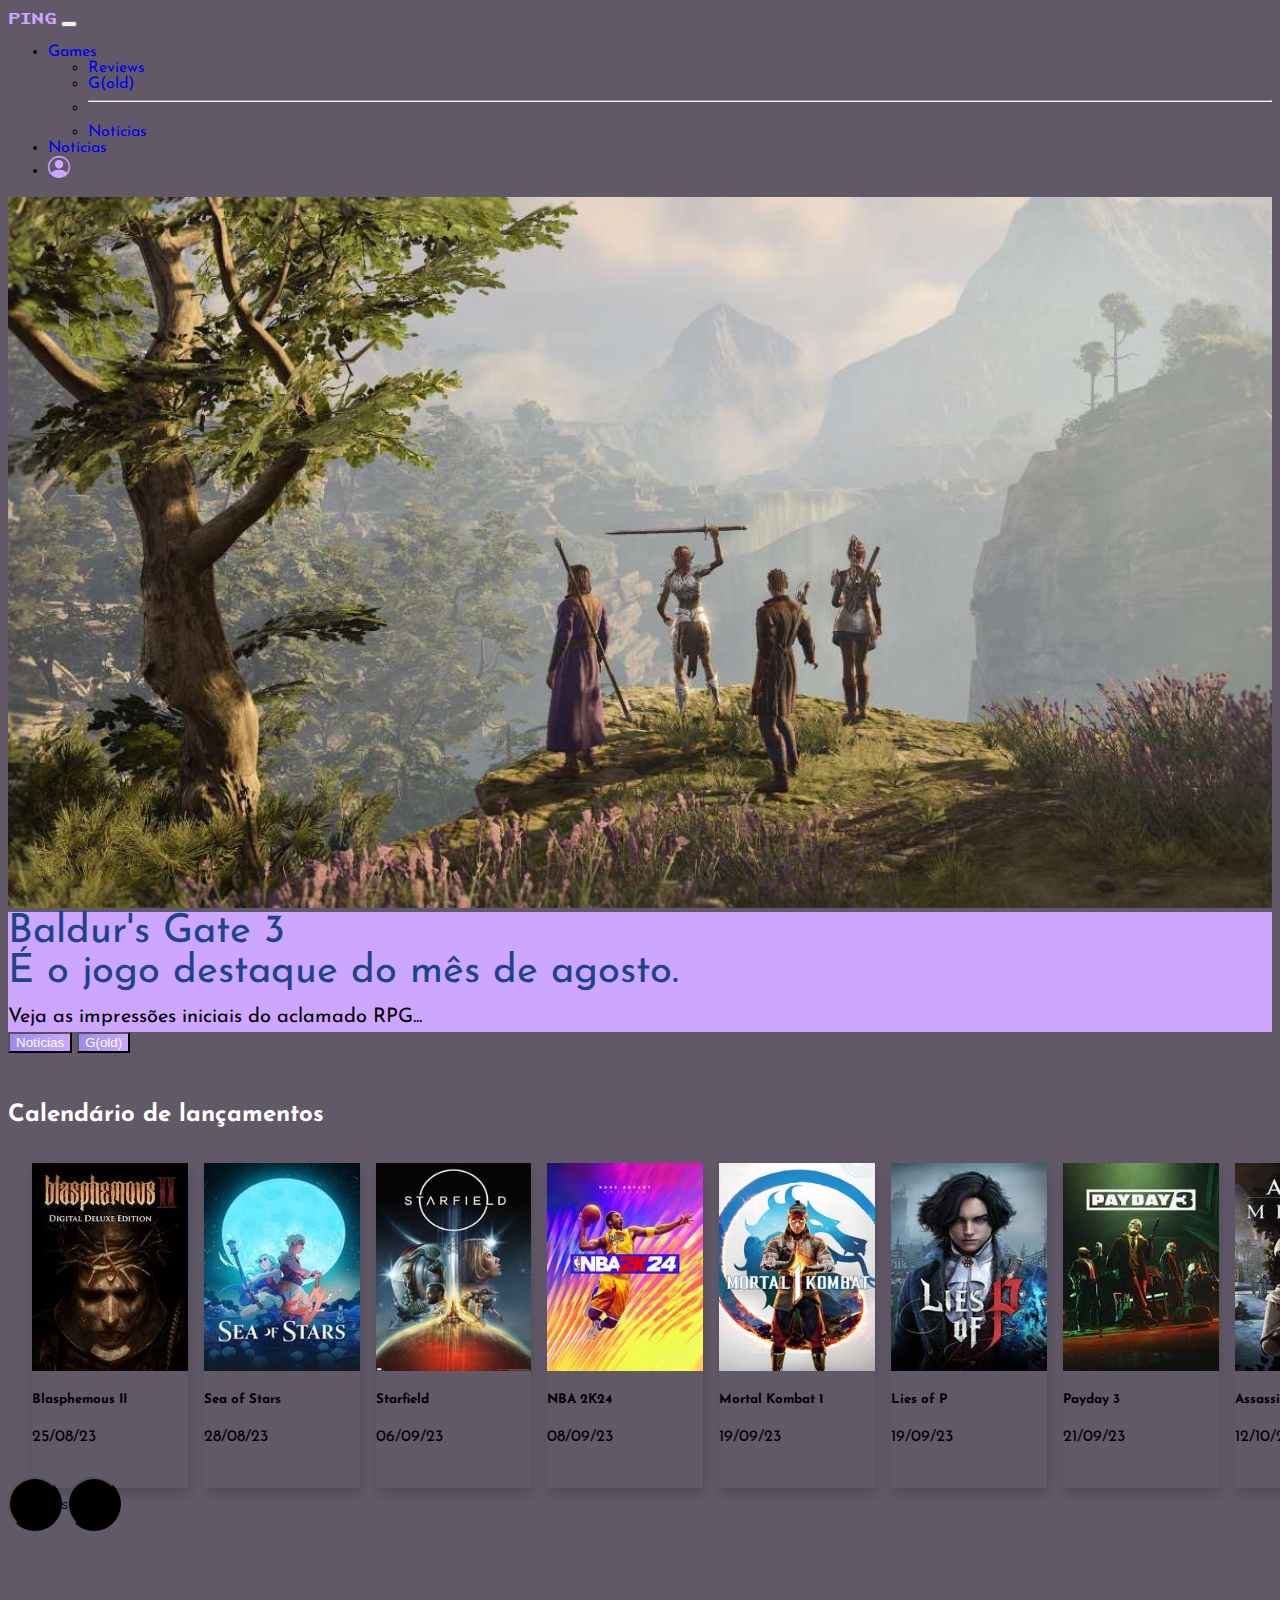
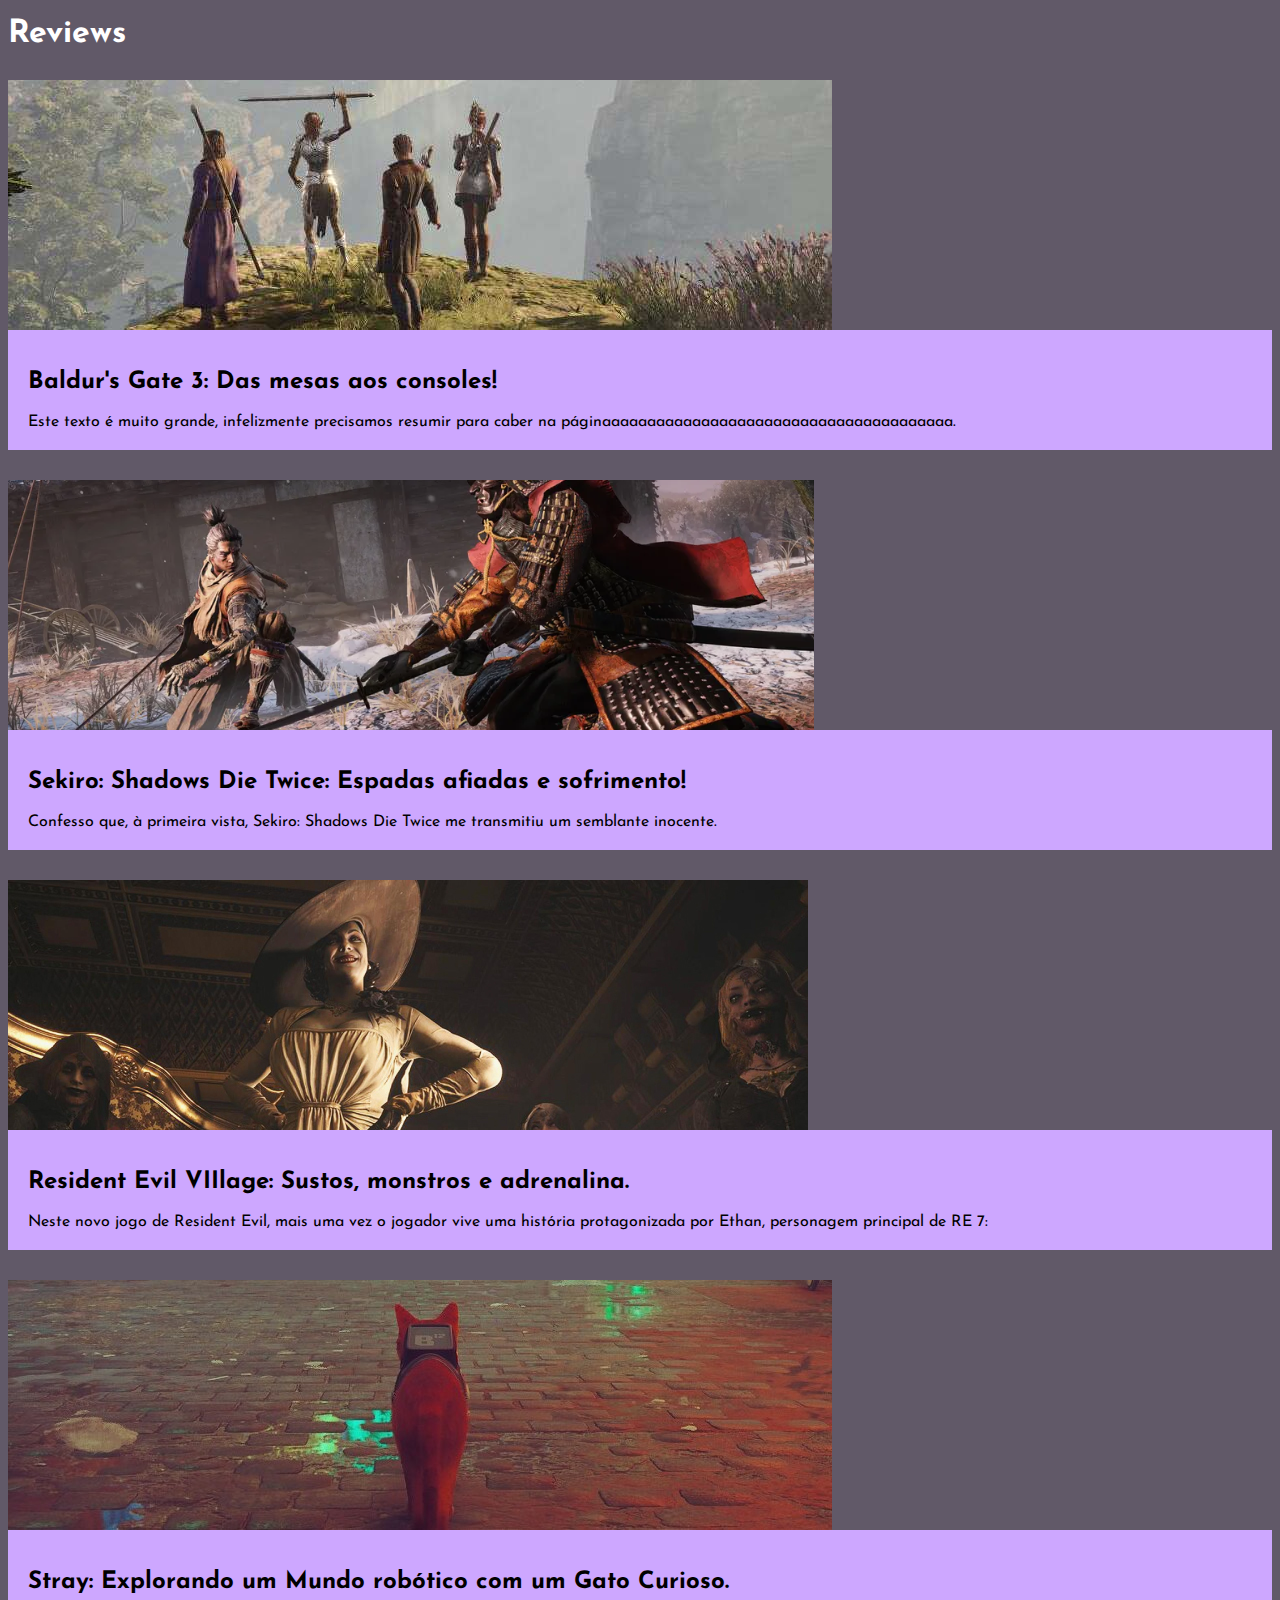
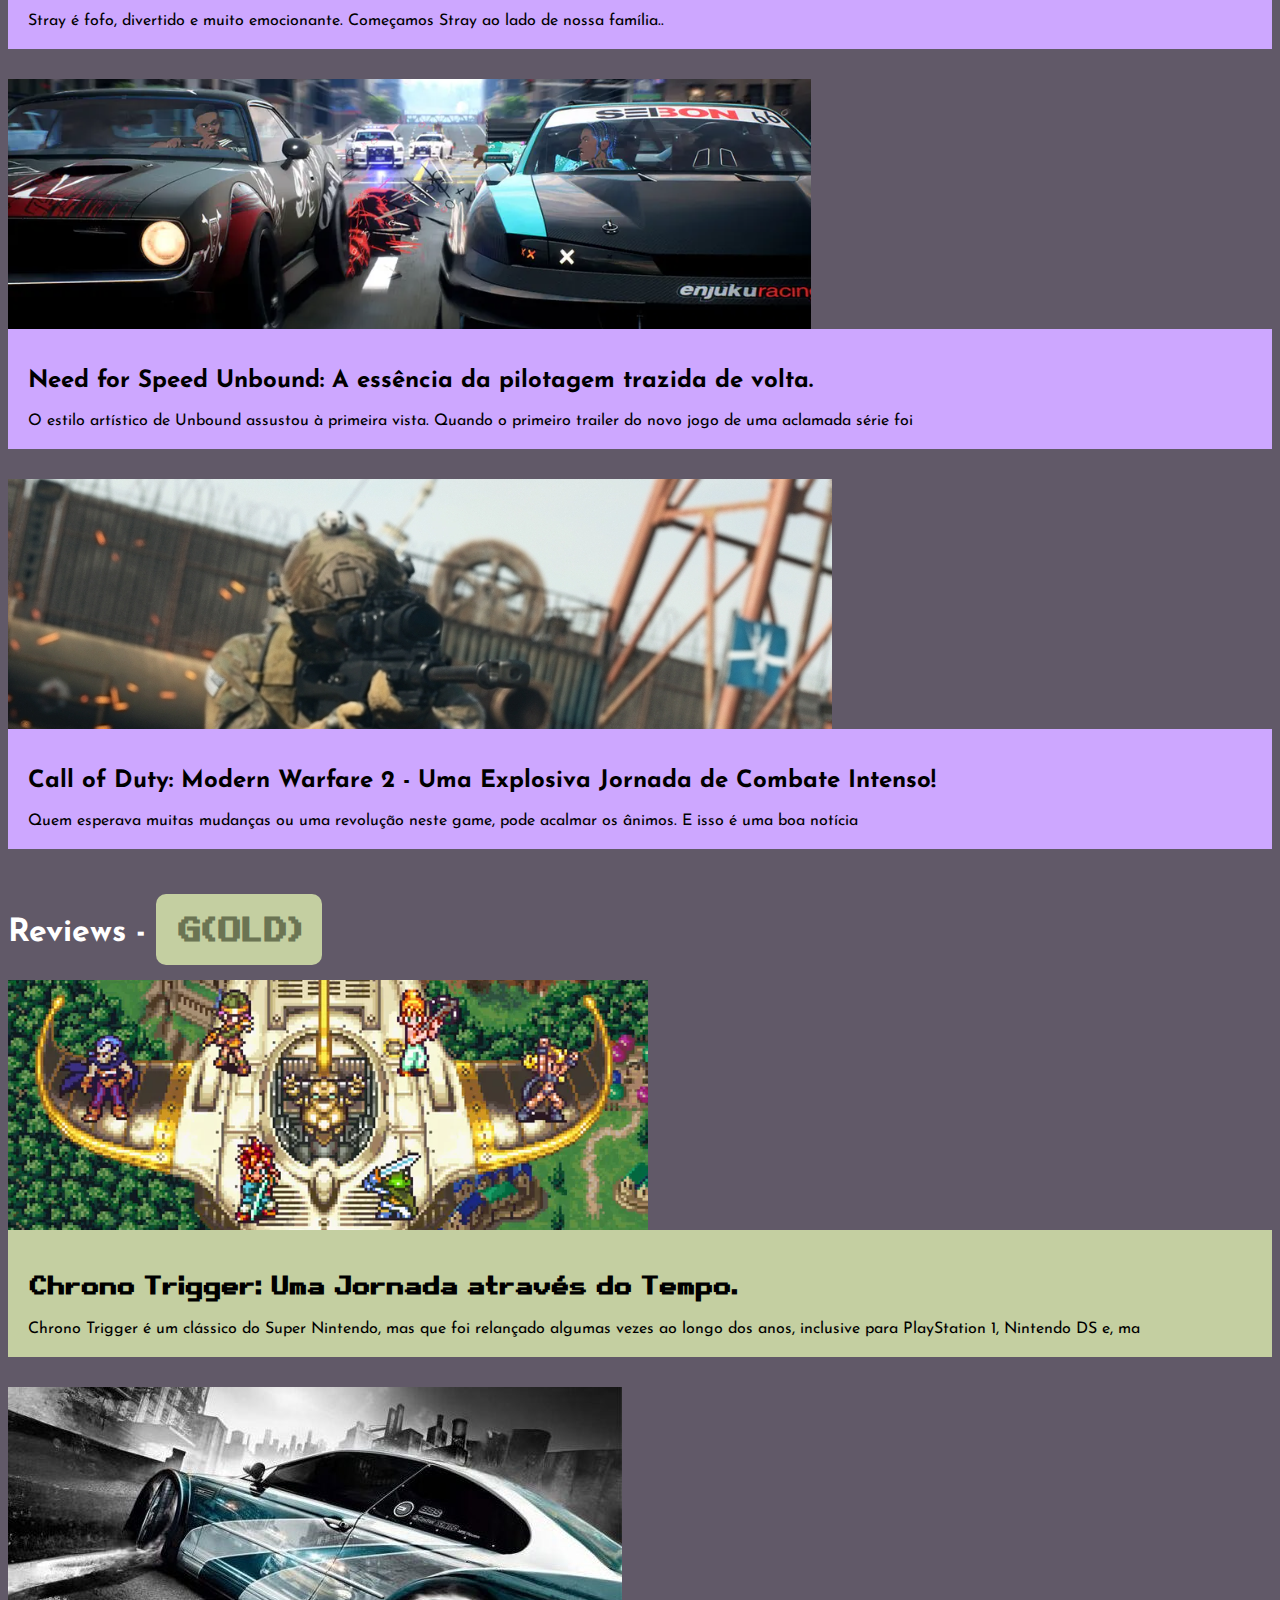
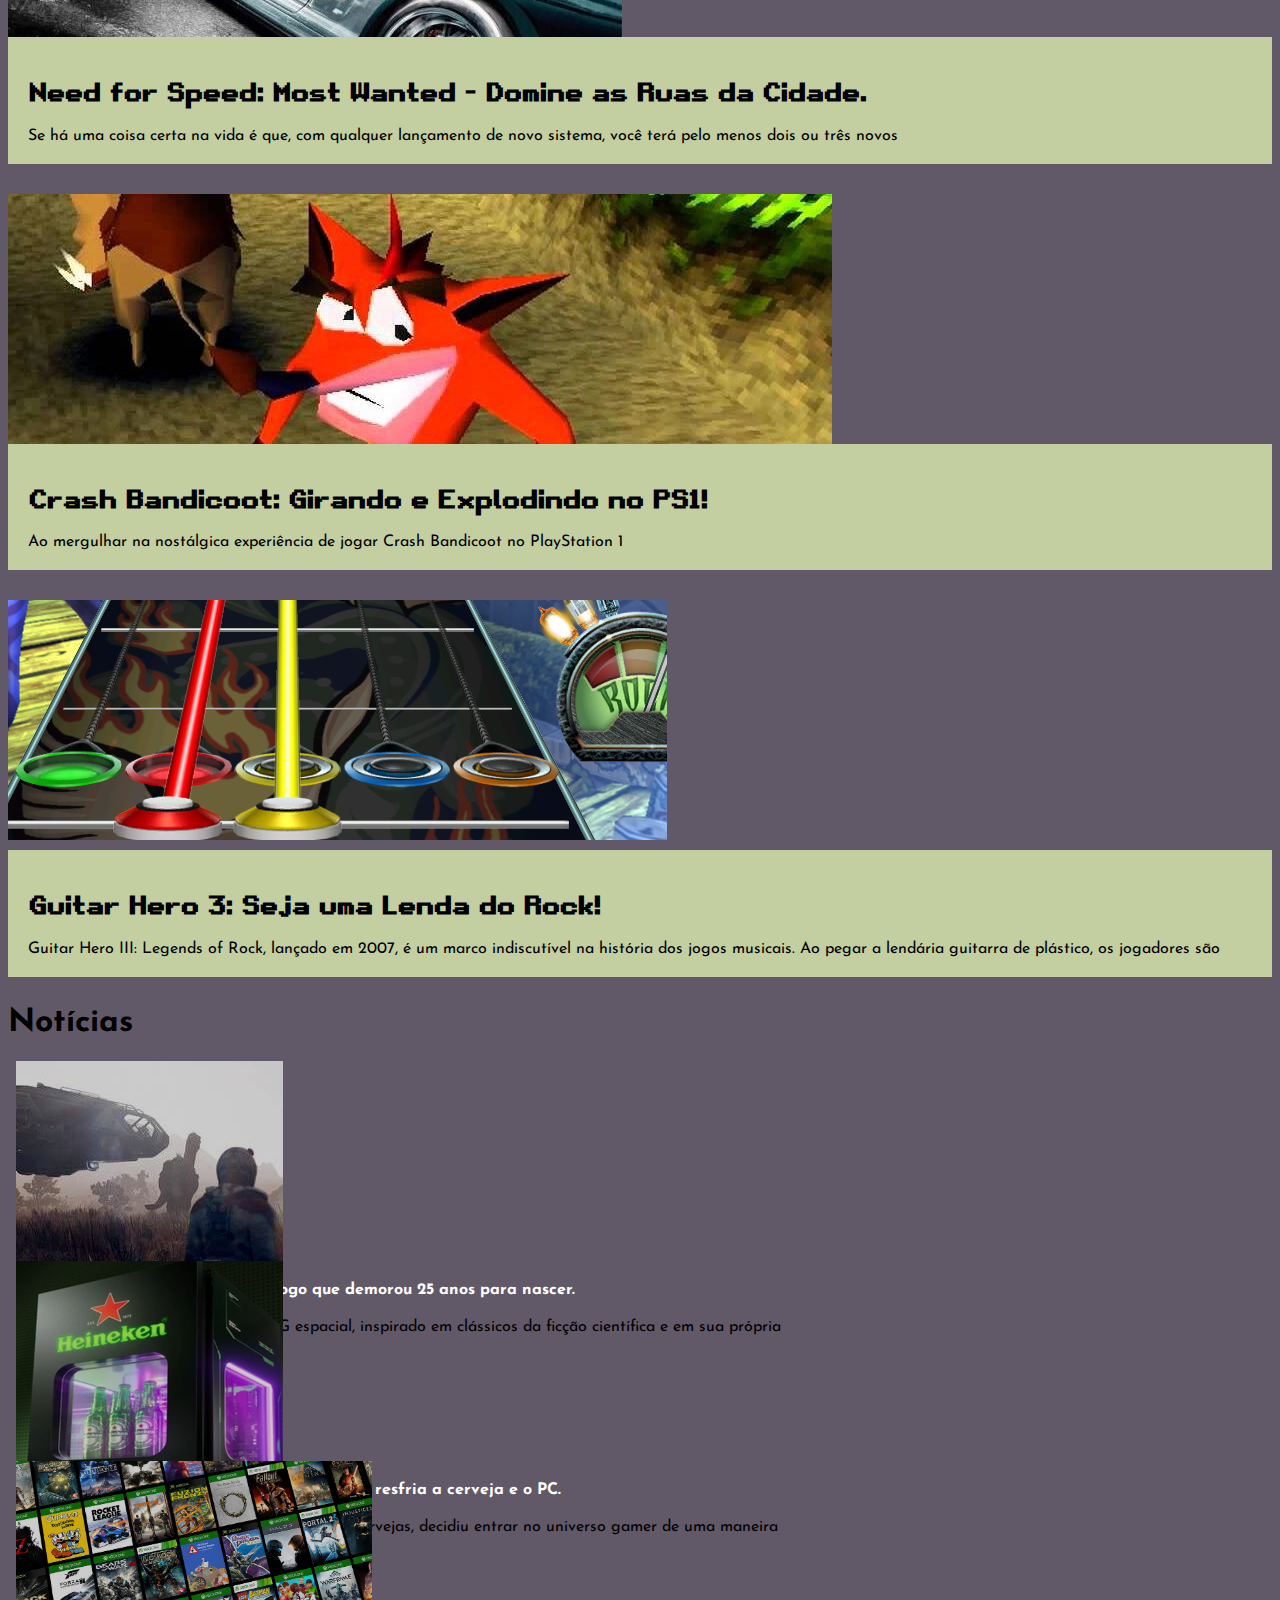
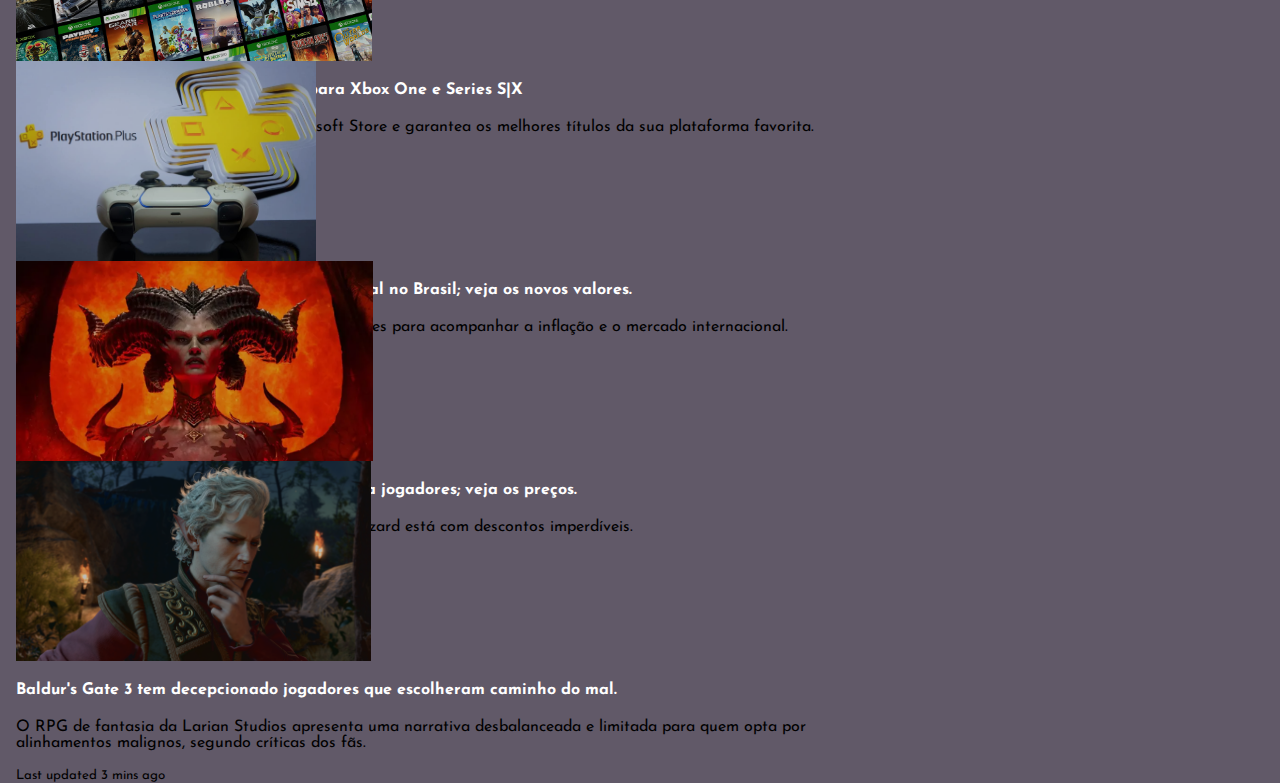
==== commit 20ff99d8: "1.8_semi_finalizacao_home" ====
--- a/index.html
+++ b/index.html
@@ -250,66 +250,66 @@
                 </div>
             </div>
             <div class="col-12 col-md-6" id="section-reviews">
-                <div class="small-image-container center-image"><a href="#"><img src="img/baldurs-gate-3 (3).jpg" id="img2"></a></div>
-                <div class="small-container">
-                    <a href="#">
-                        <h2>Baldur's Gate 3: Das mesas aos consoles!</h2>
-                    </a>
-                <div class="row">
-                    <div class="col-12 text-truncate">
-                        Este texto é muito grande, infelizmente precisamos resumir para caber na páginaaaaaaaaaaaaaaaaaaaaaaaaaaaaaaaaaaaaaaa.
-                    </div>
-                </div>
-                </div>
-            </div>
-            <div class="col-12 col-md-6" id="section-reviews">
-                <div class="small-image-container center-image"><a href="#"><img src="img/baldurs-gate-3 (3).jpg" id="img2"></a></div>
-                <div class="small-container">
-                    <a href="#">
-                        <h2>Baldur's Gate 3: Das mesas aos consoles!</h2>
-                    </a>
-                <div class="row">
-                    <div class="col-12 text-truncate">
-                        Este texto é muito grande, infelizmente precisamos resumir para caber na páginaaaaaaaaaaaaaaaaaaaaaaaaaaaaaaaaaaaaaaa.
-                    </div>
-                </div>
-                </div>
-            </div>
-            <div class="col-12 col-md-6" id="section-reviews">
-                <div class="small-image-container center-image"><a href="#"><img src="img/baldurs-gate-3 (3).jpg" id="img2"></a></div>
-                <div class="small-container">
-                    <a href="#">
-                        <h2>Baldur's Gate 3: Das mesas aos consoles!</h2>
-                    </a>
-                <div class="row">
-                    <div class="col-12 text-truncate">
-                        Este texto é muito grande, infelizmente precisamos resumir para caber na páginaaaaaaaaaaaaaaaaaaaaaaaaaaaaaaaaaaaaaaa.
-                    </div>
-                </div>
-                </div>
-            </div>
-            <div class="col-12 col-md-6" id="section-reviews">
-                <div class="small-image-container center-image"><a href="#"><img src="img/baldurs-gate-3 (3).jpg" id="img2"></a></div>
-                <div class="small-container">
-                    <a href="#">
-                        <h2>Baldur's Gate 3: Das mesas aos consoles!</h2>
-                    </a>
-                <div class="row">
-                    <div class="col-12 text-truncate">
-                        Este texto é muito grande, infelizmente precisamos resumir para caber na páginaaaaaaaaaaaaaaaaaaaaaaaaaaaaaaaaaaaaaaa.
-                    </div>
-                </div>
-                </div>
-            </div>
-            <div class="col-12 col-md-6" id="section-reviews">
-                <div class="small-image-container center-image"><a href="#"><img src="img/baldurs-gate-3 (3).jpg" id="img2"></a></div>
-                <div class="small-container">
-                    <a href="#">
-                        <h2>Baldur's Gate 3: Das mesas aos consoles!</h2>
-                    </a>
-                <div class="row">
-                    <div class="col-12 text-truncate">
-                        Este texto é muito grande, infelizmente precisamos resumir para caber na páginaaaaaaaaaaaaaaaaaaaaaaaaaaaaaaaaaaaaaaa.
+                <div class="small-image-container center-image"><a href="#"><img src="img/sekiro2.png" id="img2"></a></div>
+                <div class="small-container">
+                    <a href="#">
+                        <h2>Sekiro: Shadows Die Twice: Espadas afiadas e sofrimento! </h2>
+                    </a>
+                <div class="row">
+                    <div class="col-12 text-truncate">
+                        Confesso que, à primeira vista, Sekiro: Shadows Die Twice me transmitiu um semblante inocente.
+                    </div>
+                </div>
+                </div>
+            </div>
+            <div class="col-12 col-md-6" id="section-reviews">
+                <div class="small-image-container center-image"><a href="#"><img src="img/re8.jpg" id="img2"></a></div>
+                <div class="small-container">
+                    <a href="#">
+                        <h2>Resident Evil VIIlage: Sustos, monstros e adrenalina.</h2>
+                    </a>
+                <div class="row">
+                    <div class="col-12 text-truncate">
+                        Neste novo jogo de Resident Evil, mais uma vez o jogador vive uma história protagonizada por Ethan, personagem principal de RE 7:
+                    </div>
+                </div>
+                </div>
+            </div>
+            <div class="col-12 col-md-6" id="section-reviews">
+                <div class="small-image-container center-image"><a href="#"><img src="img/stray.jpg" id="img2"></a></div>
+                <div class="small-container">
+                    <a href="#">
+                        <h2>Stray: Explorando um Mundo robótico com um Gato Curioso.</h2>
+                    </a>
+                <div class="row">
+                    <div class="col-12 text-truncate">
+                        Stray é fofo, divertido e muito emocionante. Começamos Stray ao lado de nossa família..
+                    </div>
+                </div>
+                </div>
+            </div>
+            <div class="col-12 col-md-6" id="section-reviews">
+                <div class="small-image-container center-image"><a href="#"><img src="img/imagem_2023-08-31_092101118.png" id="img2"></a></div>
+                <div class="small-container">
+                    <a href="#">
+                        <h2>Need for Speed Unbound: A essência da pilotagem trazida de volta.</h2>
+                    </a>
+                <div class="row">
+                    <div class="col-12 text-truncate">
+                        O estilo artístico de Unbound assustou à primeira vista. Quando o primeiro trailer do novo jogo de uma aclamada série foi 
+                    </div>
+                </div>
+                </div>
+            </div>
+            <div class="col-12 col-md-6" id="section-reviews">
+                <div class="small-image-container center-image"><a href="#"><img src="img/mw2.jpg" id="img2"></a></div>
+                <div class="small-container">
+                    <a href="#">
+                        <h2>Call of Duty: Modern Warfare 2 - Uma Explosiva Jornada de Combate Intenso!</h2>
+                    </a>
+                <div class="row">
+                    <div class="col-12 text-truncate">
+                        Quem esperava muitas mudanças ou uma revolução neste game, pode acalmar os ânimos. E isso é uma boa notícia
                     </div>
                 </div>
                 </div>
@@ -325,53 +325,53 @@
         </div>
         <div class="row gx-md-5">
             <div class="col-12 col-md-6" id="section-reviews">
-                <div class="small-image-container center-image"><a href="#"><img src="img/baldurs-gate-3 (3).jpg" id="img2"></a></div>
+                <div class="small-image-container center-image"><a href="#"><img src="img/chrono trigger.png" id="img2"></a></div>
                 <div class="small-container" id="small-container-retro">
                     <a href="#">
-                        <h2>Baldur's Gate 3: Das mesas aos consoles!</h2>
-                    </a>
-                <div class="row">
-                    <div class="col-12 text-truncate">
-                        Este texto é muito grande, infelizmente precisamos resumir para caber na páginaaaaaaaaaaaaaaaaaaaaaaaaaaaaaaaaaaaaaaa.
-                    </div>
-                </div>
-                </div>
-            </div>
-            <div class="col-12 col-md-6" id="section-reviews">
-                <div class="small-image-container center-image"><a href="#"><img src="img/baldurs-gate-3 (3).jpg" id="img2"></a></div>
+                        <h2>Chrono Trigger: Uma Jornada através do Tempo.</h2>
+                    </a>
+                <div class="row">
+                    <div class="col-12 text-truncate">
+                        Chrono Trigger é um clássico do Super Nintendo, mas que foi relançado algumas vezes ao longo dos anos, inclusive para PlayStation 1, Nintendo DS e, ma
+                    </div>
+                </div>
+                </div>
+            </div>
+            <div class="col-12 col-md-6" id="section-reviews">
+                <div class="small-image-container center-image"><a href="#"><img src="img/Need-for-Speed-Most-Wanted-Remake-premiera-768x432 (1).jpg" id="img2"></a></div>
                 <div class="small-container" id="small-container-retro">
                     <a href="#">
-                        <h2>Baldur's Gate 3: Das mesas aos consoles!</h2>
-                    </a>
-                <div class="row">
-                    <div class="col-12 text-truncate">
-                        Este texto é muito grande, infelizmente precisamos resumir para caber na páginaaaaaaaaaaaaaaaaaaaaaaaaaaaaaaaaaaaaaaa.
-                    </div>
-                </div>
-                </div>
-            </div>
-            <div class="col-12 col-md-6" id="section-reviews">
-                <div class="small-image-container center-image"><a href="#"><img src="img/baldurs-gate-3 (3).jpg" id="img2"></a></div>
+                        <h2>Need for Speed: Most Wanted - Domine as Ruas da Cidade.</h2>
+                    </a>
+                <div class="row">
+                    <div class="col-12 text-truncate">
+                        Se há uma coisa certa na vida é que, com qualquer lançamento de novo sistema, você terá pelo menos dois ou três novos
+                    </div>
+                </div>
+                </div>
+            </div>
+            <div class="col-12 col-md-6" id="section-reviews">
+                <div class="small-image-container center-image"><a href="#"><img src="img/Crash-Bandicoot-PS1 (1).jpg" id="img2"></a></div>
                 <div class="small-container" id="small-container-retro">
                     <a href="#">
-                        <h2>Baldur's Gate 3: Das mesas aos consoles!</h2>
-                    </a>
-                <div class="row">
-                    <div class="col-12 text-truncate">
-                        Este texto é muito grande, infelizmente precisamos resumir para caber na páginaaaaaaaaaaaaaaaaaaaaaaaaaaaaaaaaaaaaaaa.
-                    </div>
-                </div>
-                </div>
-            </div>
-            <div class="col-12 col-md-6" id="section-reviews">
-                <div class="small-image-container center-image"><a href="#"><img src="img/baldurs-gate-3 (3).jpg" id="img2"></a></div>
+                        <h2>Crash Bandicoot: Girando e Explodindo no PS1!</h2>
+                    </a>
+                <div class="row">
+                    <div class="col-12 text-truncate">
+                        Ao mergulhar na nostálgica experiência de jogar Crash Bandicoot no PlayStation 1
+                    </div>
+                </div>
+                </div>
+            </div>
+            <div class="col-12 col-md-6" id="section-reviews">
+                <div class="small-image-container center-image"><a href="#"><img src="img/jimmy (1) (1).png" id="img2"></a></div>
                 <div class="small-container" id="small-container-retro">
                     <a href="#">
-                        <h2>Baldur's Gate 3: Das mesas aos consoles!</h2>
-                    </a>
-                <div class="row">
-                    <div class="col-12 text-truncate">
-                        Este texto é muito grande, infelizmente precisamos resumir para caber na páginaaaaaaaaaaaaaaaaaaaaaaaaaaaaaaaaaaaaaaa.
+                        <h2>Guitar Hero 3: Seja uma Lenda do Rock!</h2>
+                    </a>
+                <div class="row">
+                    <div class="col-12 text-truncate">
+                        Guitar Hero III: Legends of Rock, lançado em 2007, é um marco indiscutível na história dos jogos musicais. Ao pegar a lendária guitarra de plástico, os jogadores são
                     </div>
                 </div>
                 </div>
@@ -388,87 +388,87 @@
         <div class="card mb-3" id="card-news" style="max-width: 800px; max-height: 200px;">
             <div class="row g-0">
               <div class="col-md-4" id="card-img">
-                <a href="#"><img src="img/baldurs-gate-3 (3).jpg" class="img-fluid" id="-card-img" alt=""></a>
-              </div>
-              <div class="col-md-8">
-                <div class="card-body">
-                  <h4 class="card-title"><a href="#" id="card-title">Card title</a></h5>
-                  <p class="card-text text-light">This is a wider card with supporting text below as a natural lead-in to additional content. This content is a little bit longer.</p>
-                  <p class="card-text"><small class="text-white-50">Last updated 3 mins ago</small></p>
-                </div>
-              </div>
-            </div>
-          </div>
-          
-        <div class="card mb-3" id="card-news" style="max-width: 800px; max-height: 200px;">
-            <div class="row g-0">
-              <div class="col-md-4" id="card-img">
-                <a href="#"><img src="img/baldurs-gate-3 (3).jpg" class="img-fluid" id="-card-img" alt=""></a>
-              </div>
-              <div class="col-md-8">
-                <div class="card-body">
-                  <h4 class="card-title"><a href="#" id="card-title">Card title</a></h5>
-                  <p class="card-text text-light">This is a wider card with supporting text below as a natural lead-in to additional content. This content is a little bit longer.</p>
-                  <p class="card-text"><small class="text-white-50">Last updated 3 mins ago</small></p>
-                </div>
-              </div>
-            </div>
-          </div>
-          
-        <div class="card mb-3" id="card-news" style="max-width: 800px; max-height: 200px;">
-            <div class="row g-0">
-              <div class="col-md-4" id="card-img">
-                <a href="#"><img src="img/baldurs-gate-3 (3).jpg" class="img-fluid" id="-card-img" alt=""></a>
-              </div>
-              <div class="col-md-8">
-                <div class="card-body">
-                  <h4 class="card-title"><a href="#" id="card-title">Card title</a></h5>
-                  <p class="card-text text-light">This is a wider card with supporting text below as a natural lead-in to additional content. This content is a little bit longer.</p>
-                  <p class="card-text"><small class="text-white-50">Last updated 3 mins ago</small></p>
-                </div>
-              </div>
-            </div>
-          </div>
-          
-        <div class="card mb-3" id="card-news" style="max-width: 800px; max-height: 200px;">
-            <div class="row g-0">
-              <div class="col-md-4" id="card-img">
-                <a href="#"><img src="img/baldurs-gate-3 (3).jpg" class="img-fluid" id="-card-img" alt=""></a>
-              </div>
-              <div class="col-md-8">
-                <div class="card-body">
-                  <h4 class="card-title"><a href="#" id="card-title">Card title</a></h5>
-                  <p class="card-text text-light">This is a wider card with supporting text below as a natural lead-in to additional content. This content is a little bit longer.</p>
-                  <p class="card-text"><small class="text-white-50">Last updated 3 mins ago</small></p>
-                </div>
-              </div>
-            </div>
-          </div>
-          
-        <div class="card mb-3" id="card-news" style="max-width: 800px; max-height: 200px;">
-            <div class="row g-0">
-              <div class="col-md-4" id="card-img">
-                <a href="#"><img src="img/baldurs-gate-3 (3).jpg" class="img-fluid" id="-card-img" alt=""></a>
-              </div>
-              <div class="col-md-8">
-                <div class="card-body">
-                  <h4 class="card-title"><a href="#" id="card-title">Card title</a></h5>
-                  <p class="card-text text-light">This is a wider card with supporting text below as a natural lead-in to additional content. This content is a little bit longer.</p>
-                  <p class="card-text"><small class="text-white-50">Last updated 3 mins ago</small></p>
-                </div>
-              </div>
-            </div>
-          </div>
-          
-        <div class="card mb-3" id="card-news" style="max-width: 800px; max-height: 200px;">
-            <div class="row g-0">
-              <div class="col-md-4" id="card-img">
-                <a href="#"><img src="img/baldurs-gate-3 (3).jpg" class="img-fluid" id="-card-img" alt=""></a>
-              </div>
-              <div class="col-md-8">
-                <div class="card-body">
-                  <h4 class="card-title"><a href="#" id="card-title">Card title</a></h5>
-                  <p class="card-text text-light">This is a wider card with supporting text below as a natural lead-in to additional content. This content is a little bit longer.</p>
+                <a href="#"><img src="img/starfield-dinossauros_yrN9aJc (1).jpg" class="img-fluid" id="-card-img" alt=""></a>
+              </div>
+              <div class="col-md-8">
+                <div class="card-body">
+                  <h4 class="card-title"><a href="#" id="card-title">A história por trás de Starfield, o jogo que demorou 25 anos para nascer.</a></h5>
+                  <p class="card-text text-light">Como a Bethesda criou seu novo RPG espacial, inspirado em clássicos da ficção científica e em sua própria paixão pelo cosmos.</p>
+                  <p class="card-text"><small class="text-white-50">Last updated 3 mins ago</small></p>
+                </div>
+              </div>
+            </div>
+          </div>
+          
+        <div class="card mb-3" id="card-news" style="max-width: 800px; max-height: 200px;">
+            <div class="row g-0">
+              <div class="col-md-4" id="card-img">
+                <a href="#"><img src="img/heineken.png" class="img-fluid" id="-card-img" alt=""></a>
+              </div>
+              <div class="col-md-8">
+                <div class="card-body">
+                  <h4 class="card-title"><a href="#" id="card-title">Conheça a geladeira gamer da Heineken que resfria a cerveja e o PC.</a></h5>
+                  <p class="card-text text-light">A Heineken, conhecida mundialmente por suas cervejas, decidiu entrar no universo gamer de uma maneira inusitada.</p>
+                  <p class="card-text"><small class="text-white-50">Last updated 3 mins ago</small></p>
+                </div>
+              </div>
+            </div>
+          </div>
+          
+        <div class="card mb-3" id="card-news" style="max-width: 800px; max-height: 200px;">
+            <div class="row g-0">
+              <div class="col-md-4" id="card-img">
+                <a href="#"><img src="img/jogos xbox.jpg" class="img-fluid" id="-card-img" alt=""></a>
+              </div>
+              <div class="col-md-8">
+                <div class="card-body">
+                  <h4 class="card-title"><a href="#" id="card-title">Xbox: jogos com até 90% de desconto para Xbox One e Series S|X</a></h5>
+                  <p class="card-text text-light">Aproveite as ofertas imperdíveis da Microsoft Store e garantea os melhores títulos da sua plataforma favorita.</p>
+                  <p class="card-text"><small class="text-white-50">Last updated 3 mins ago</small></p>
+                </div>
+              </div>
+            </div>
+          </div>
+          
+        <div class="card mb-3" id="card-news" style="max-width: 800px; max-height: 200px;">
+            <div class="row g-0">
+              <div class="col-md-4" id="card-img">
+                <a href="#"><img src="img/news/playstation-plus.jpg" class="img-fluid" id="-card-img" alt=""></a>
+              </div>
+              <div class="col-md-8">
+                <div class="card-body">
+                  <h4 class="card-title"><a href="#" id="card-title">PlayStation Plus aumenta preço do plano anual no Brasil; veja os novos valores.</a></h5>
+                  <p class="card-text text-light">Serviço de assinatura da Sony reajusta seus valores para acompanhar a inflação e o mercado internacional.</p>
+                  <p class="card-text"><small class="text-white-50">Last updated 3 mins ago</small></p>
+                </div>
+              </div>
+            </div>
+          </div>
+          
+        <div class="card mb-3" id="card-news" style="max-width: 800px; max-height: 200px;">
+            <div class="row g-0">
+              <div class="col-md-4" id="card-img">
+                <a href="#"><img src="img/news/diabloiv.png" class="img-fluid" id="-card-img" alt=""></a>
+              </div>
+              <div class="col-md-8">
+                <div class="card-body">
+                  <h4 class="card-title"><a href="#" id="card-title">Diablo IV entra em promoção e dá bônus para jogadores; veja os preços.</a></h5>
+                  <p class="card-text text-light">O novo capítulo da saga de RPG de ação da Blizzard está com descontos imperdíveis.</p>
+                  <p class="card-text"><small class="text-white-50">Last updated 3 mins ago</small></p>
+                </div>
+              </div>
+            </div>
+          </div>
+          
+        <div class="card mb-3" id="card-news" style="max-width: 800px; max-height: 200px;">
+            <div class="row g-0">
+              <div class="col-md-4" id="card-img">
+                <a href="#"><img src="img/news/baldursgate.png" class="img-fluid" id="-card-img" alt=""></a>
+              </div>
+              <div class="col-md-8">
+                <div class="card-body">
+                  <h4 class="card-title"><a href="#" id="card-title">Baldur's Gate 3 tem decepcionado jogadores que escolheram caminho do mal.</a></h5>
+                  <p class="card-text text-light">O RPG de fantasia da Larian Studios apresenta uma narrativa desbalanceada e limitada para quem opta por alinhamentos malignos, segundo críticas dos fãs.</p>
                   <p class="card-text"><small class="text-white-50">Last updated 3 mins ago</small></p>
                 </div>
               </div>
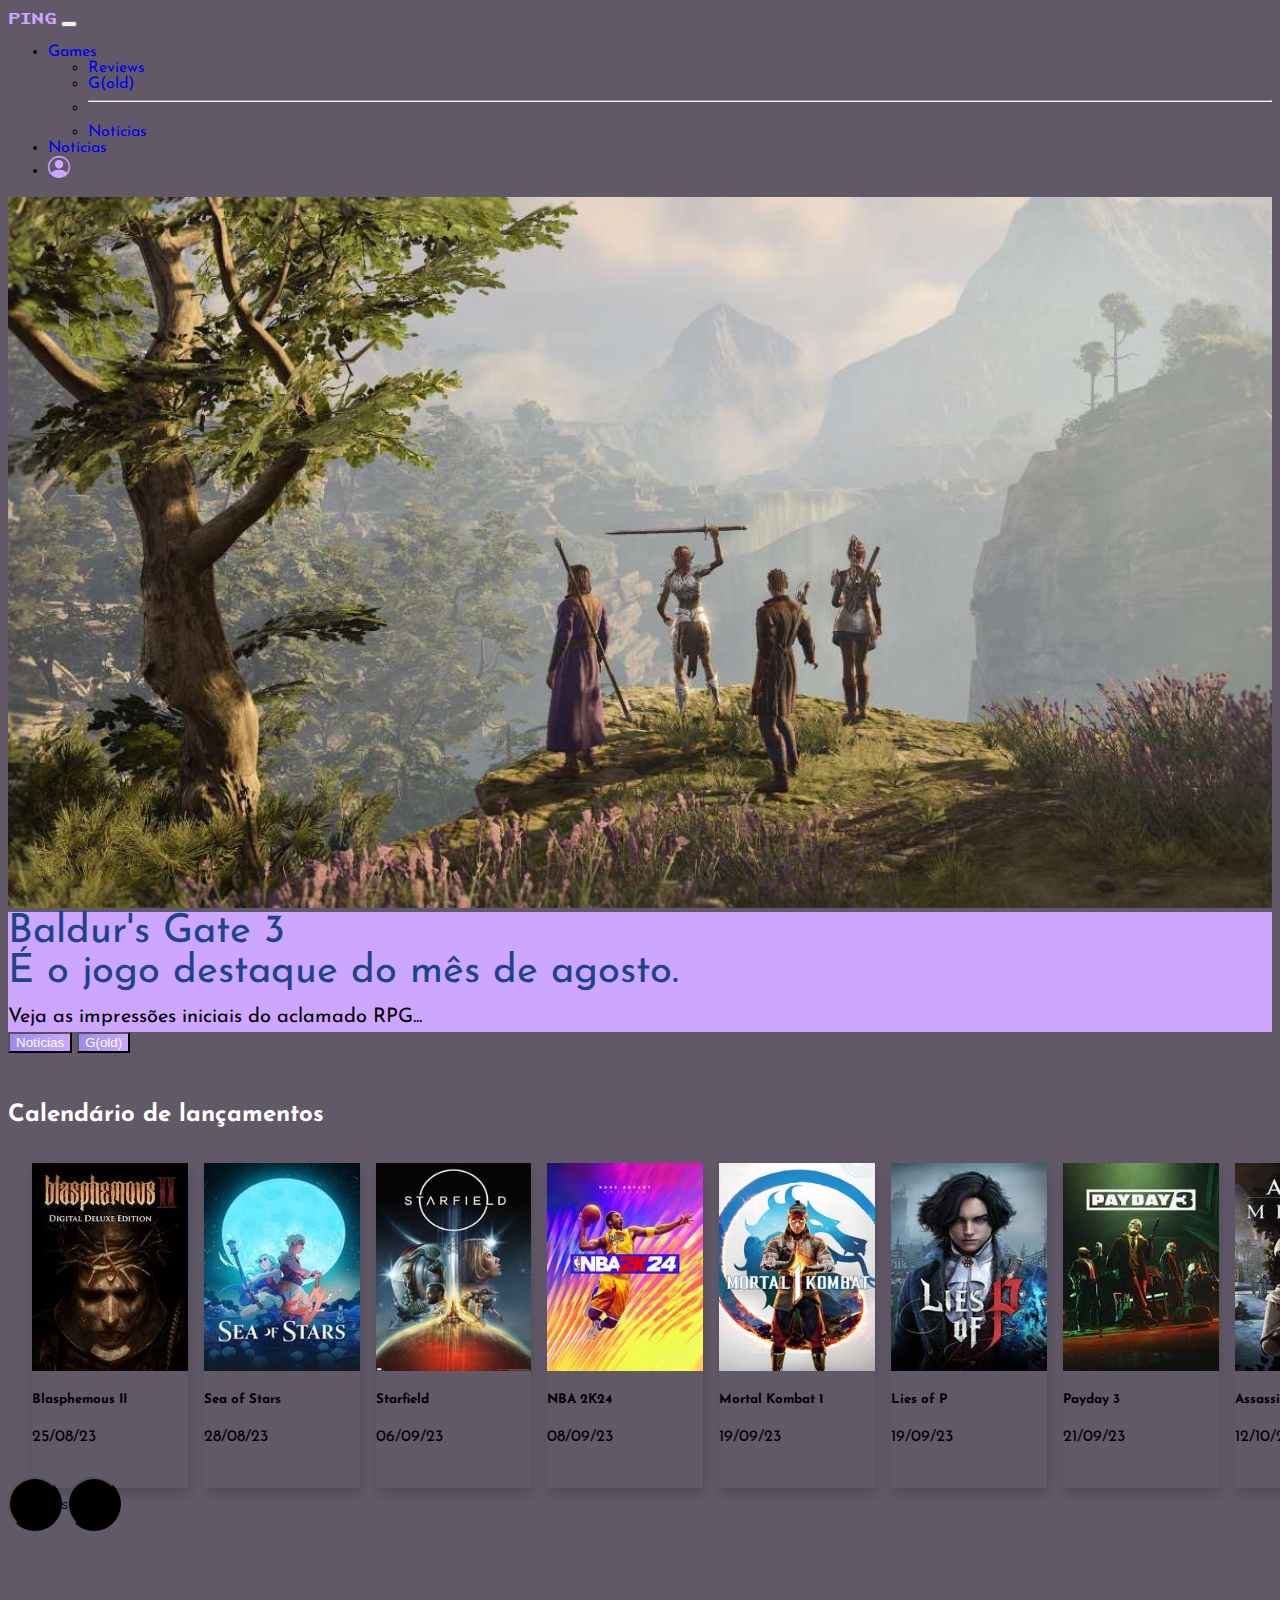
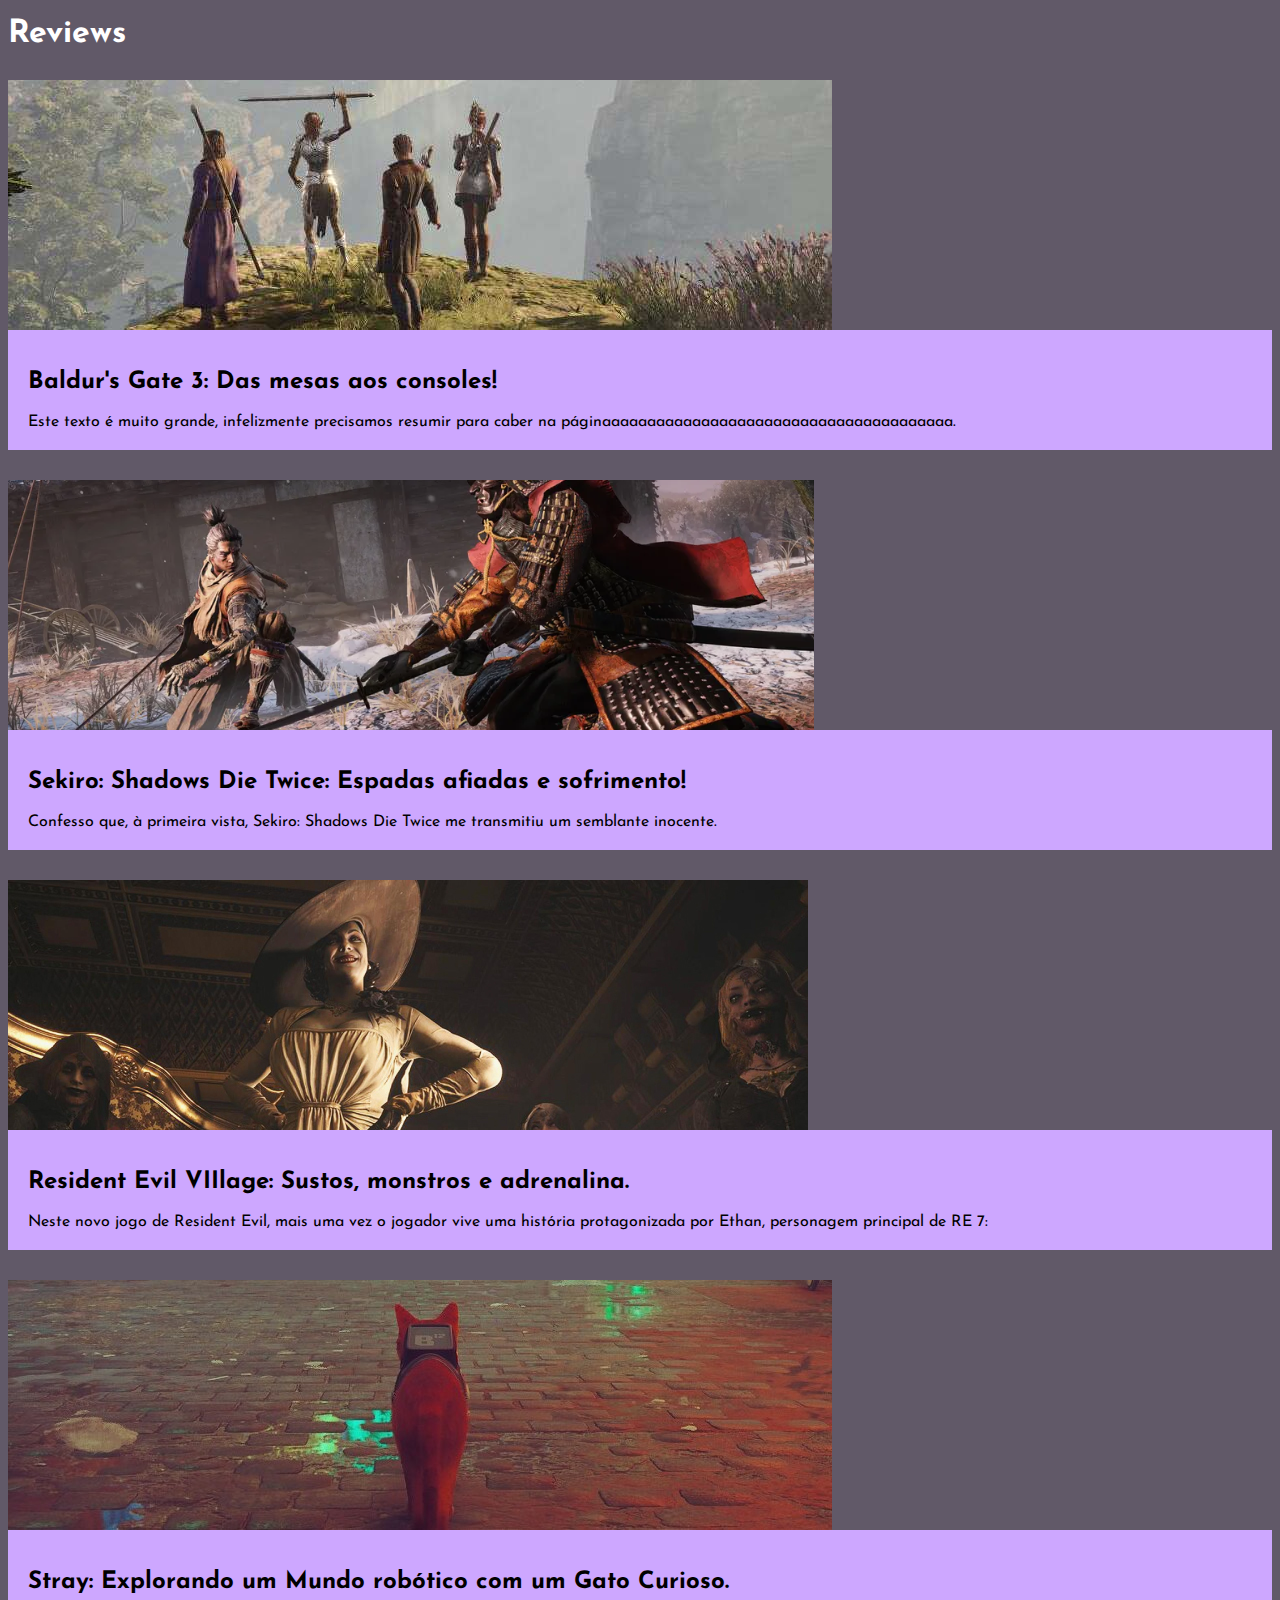
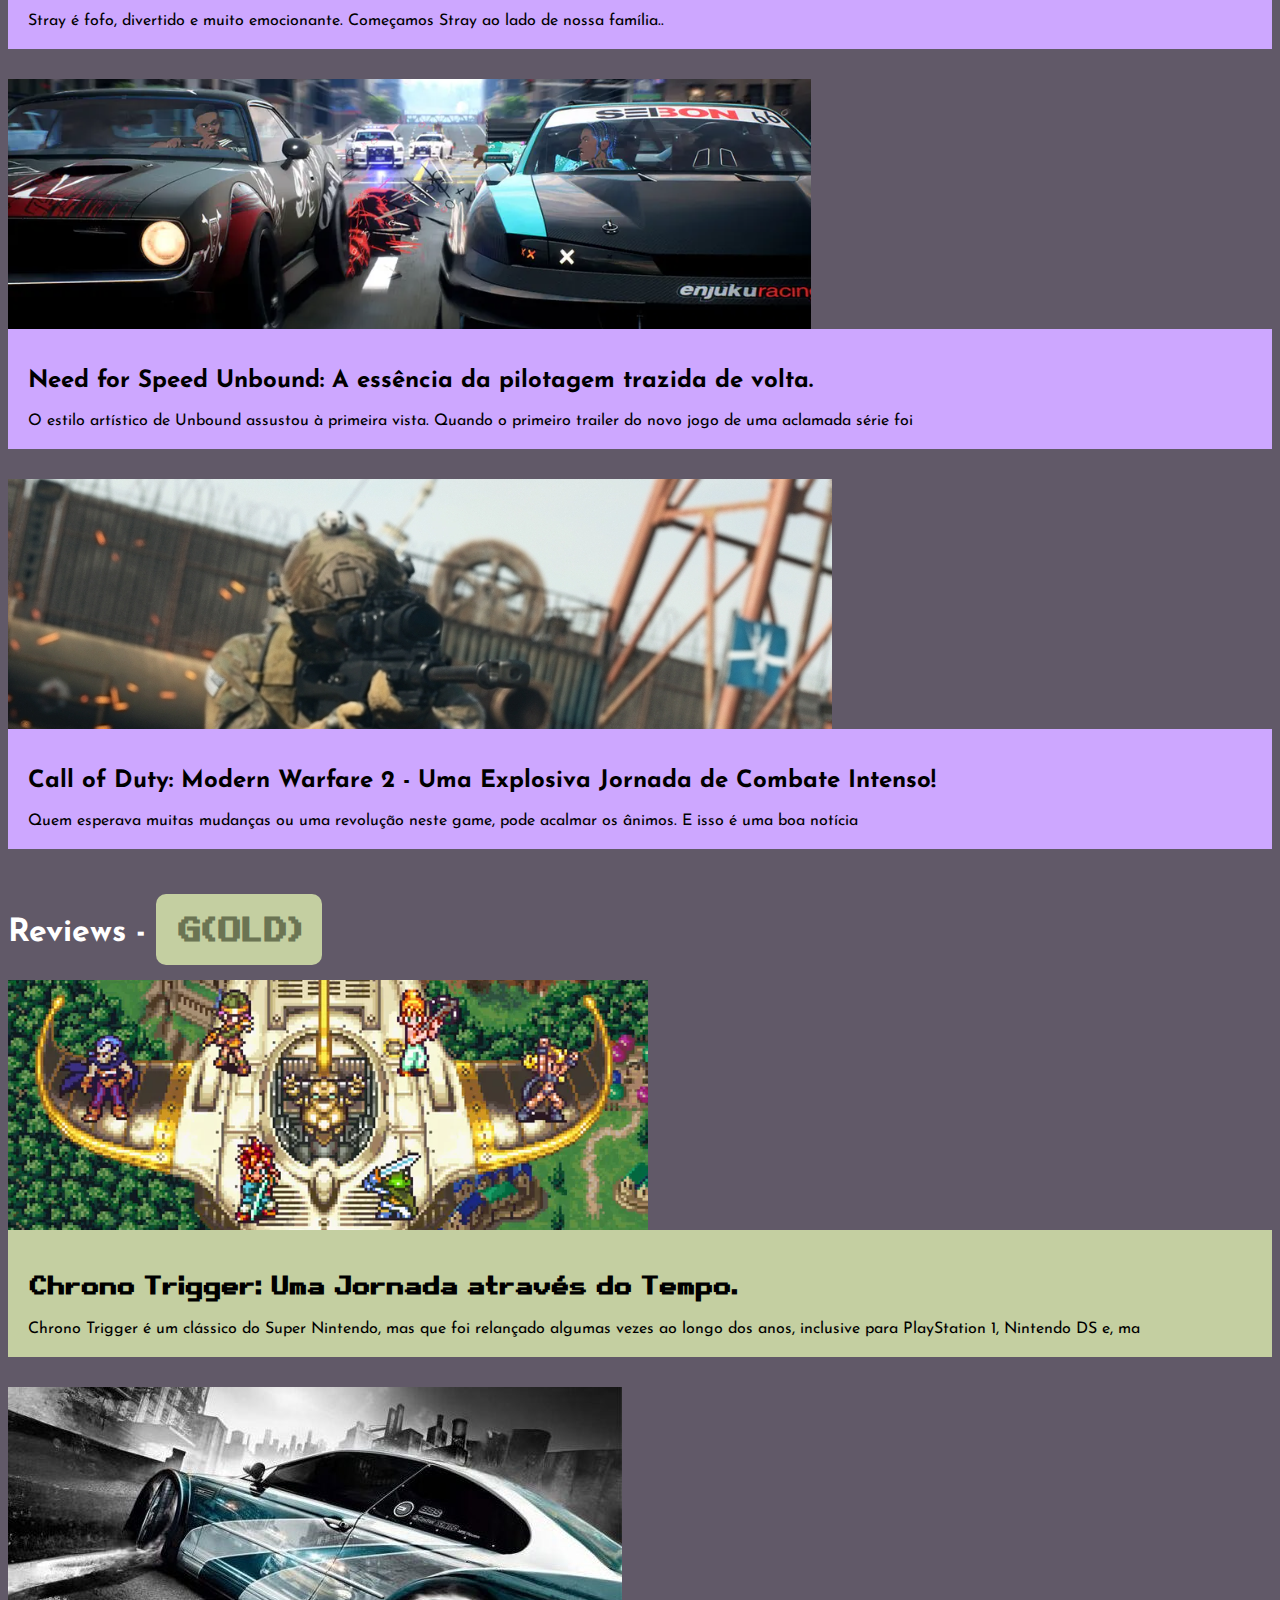
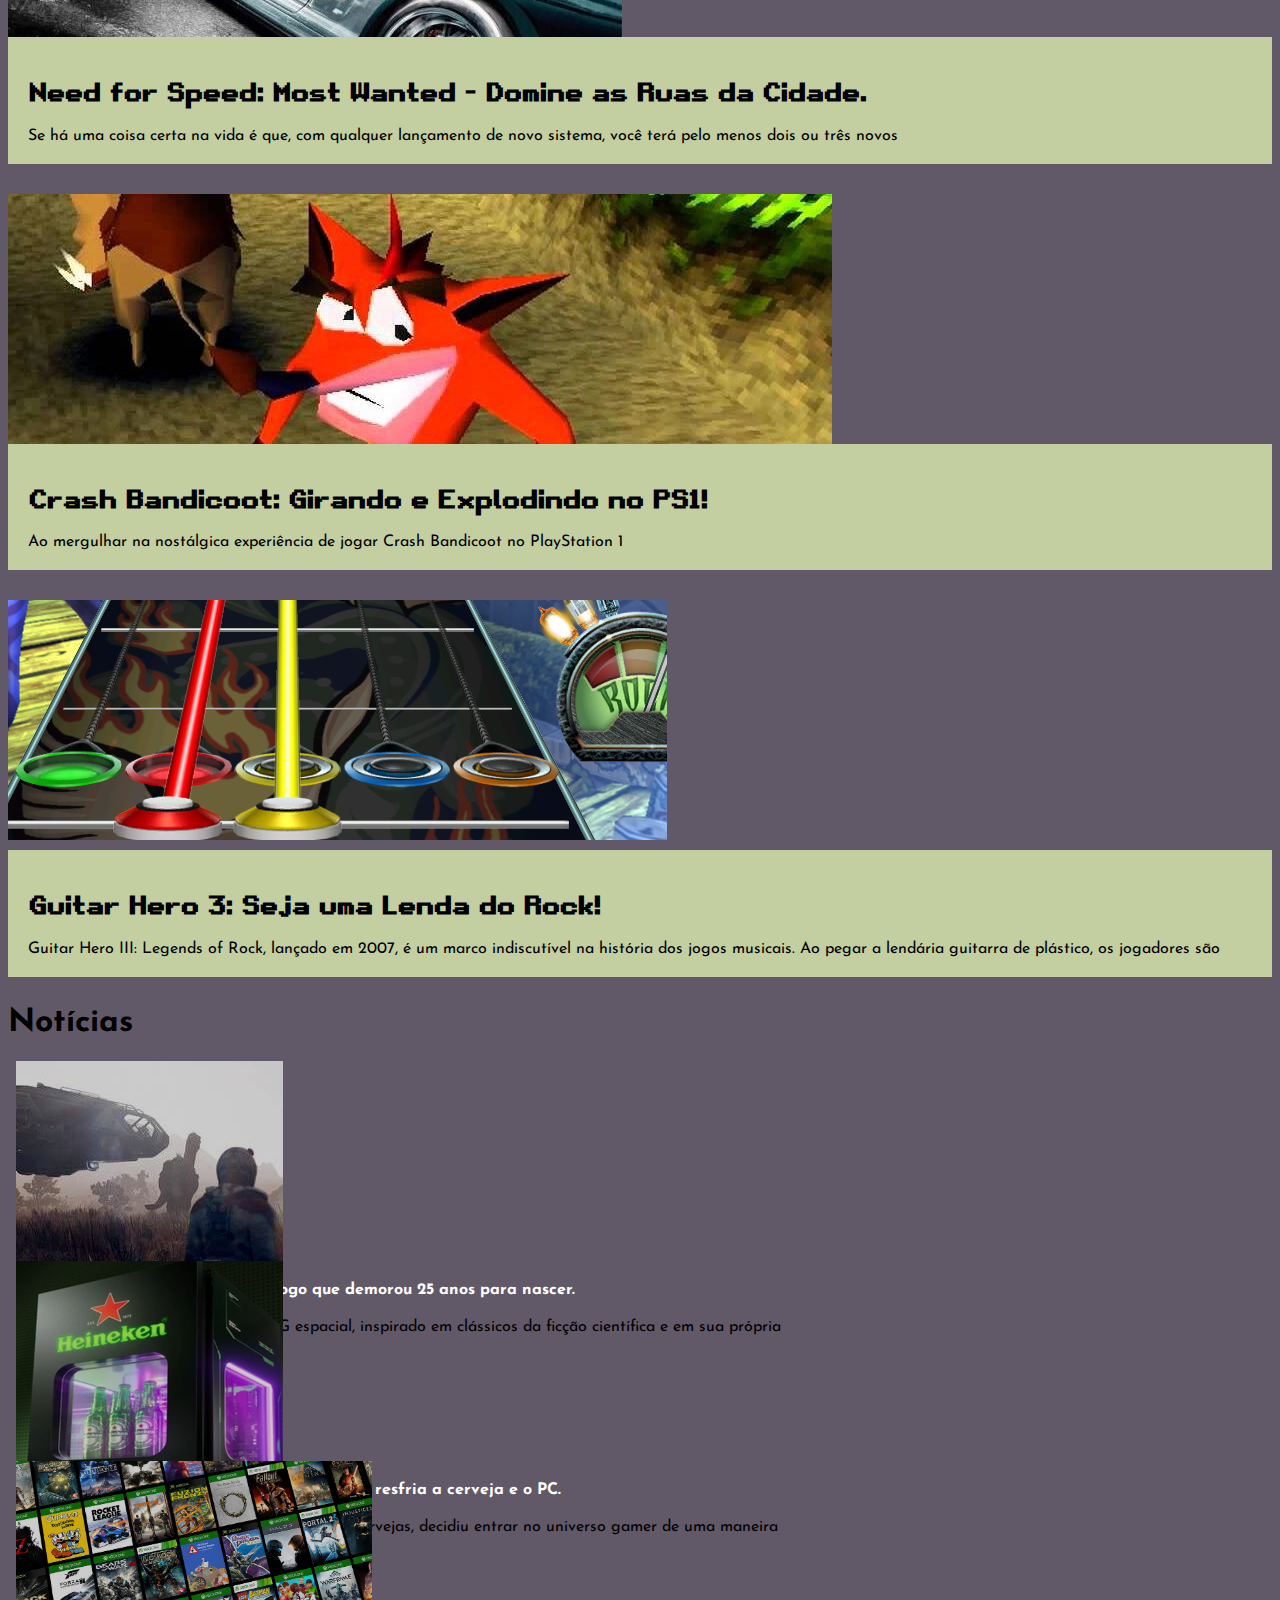
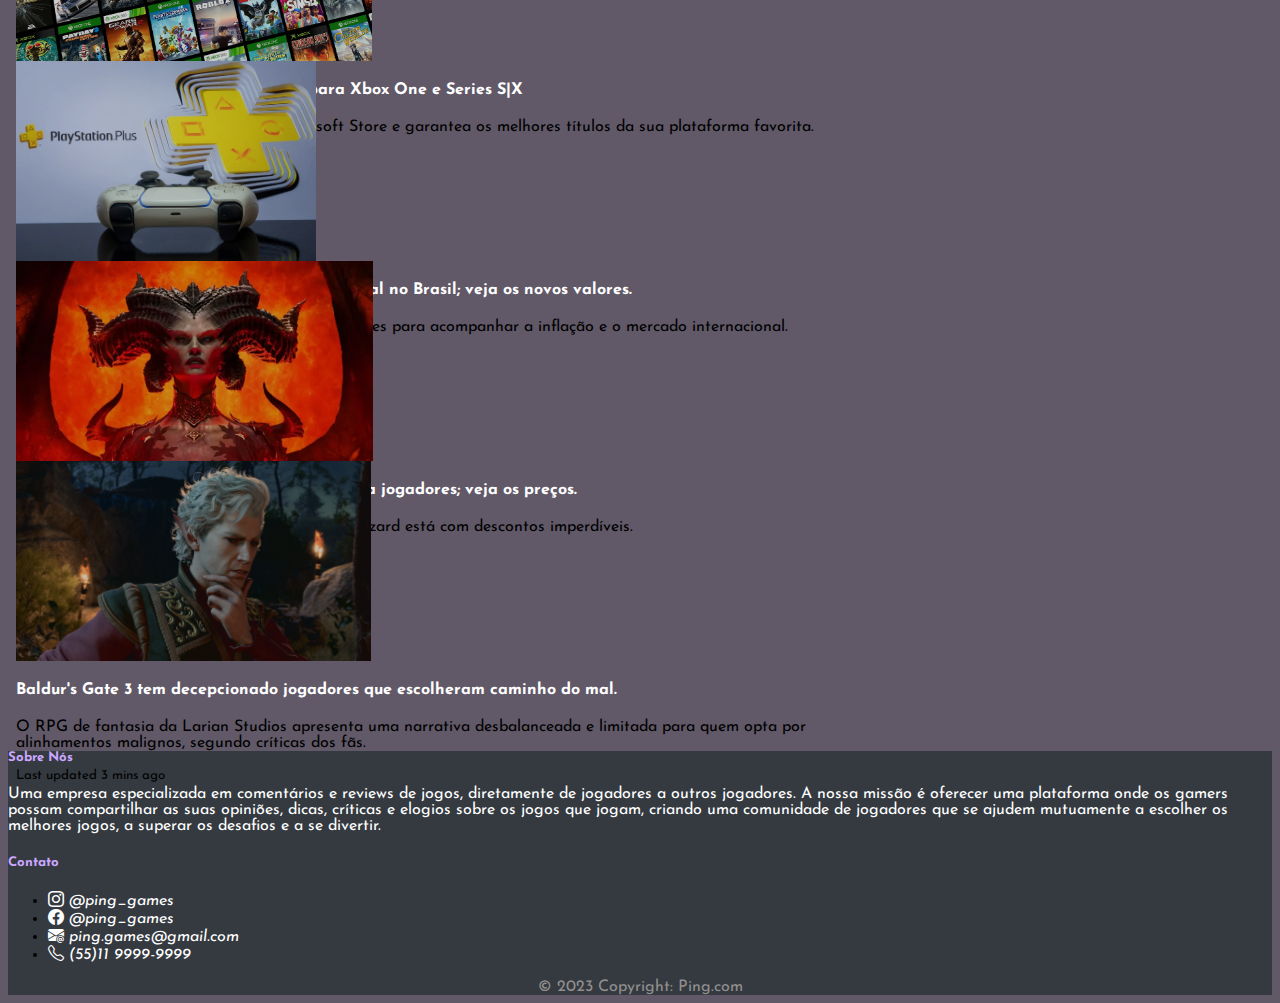
==== commit 3c23e2da: "1.11_finaizando" ====
--- a/index.html
+++ b/index.html
@@ -48,7 +48,7 @@
 
     <!-- main image -->
     <div class="container d-flex my-5" id="main-container">
-        <div class="col-7" id="main-image-container"><a href="#"><img src="img/baldurs-gate-3.jpg" class="main-image"></a></div>
+        <div class="col-7" id="main-image-container"><a href="#"><img src="img/games_games_review/baldurs-gate-3.jpg" class="main-image"></a></div>
         <div class="col-5" id="main-text-container">
             <div class="m-5">
                 <a href="#" class="-main-text">Baldur's Gate 3<br>É o jogo destaque do mês de agosto.
@@ -76,7 +76,7 @@
         <div class="carousel-inner">
             <div class="carousel-item active">
                 <div class="card">
-                    <div class="img-wrapper"><img src="img/images.jpg" class="" alt="..."> </div>
+                    <div class="img-wrapper"><img src="img/games_carousel/blasphemous.jpg" class="" alt="..."> </div>
                     <div class="card-body">
                         <h5 class="card-title">Blasphemous II</h5>
                         <p class="card-text">25/08/23</p>
@@ -85,7 +85,7 @@
             </div>
             <div class="carousel-item">
                 <div class="card">
-                    <div class="img-wrapper"><img src="img/images (1).jpg" class="" alt="..."> </div>
+                    <div class="img-wrapper"><img src="img/games_carousel/seaofstars.jpg" class="" alt="..."> </div>
                     <div class="card-body">
                         <h5 class="card-title">Sea of Stars</h5>
                         <p class="card-text">28/08/23</p>
@@ -94,7 +94,7 @@
             </div>
             <div class="carousel-item">
                 <div class="card">
-                    <div class="img-wrapper"><img src="img/81fwGFBXWFL.jpg" class="" alt="..."> </div>
+                    <div class="img-wrapper"><img src="img/games_carousel/starfield.jpg" class="" alt="..."> </div>
                     <div class="card-body">
                         <h5 class="card-title">Starfield</h5>
                         <p class="card-text">06/09/23</p>
@@ -103,7 +103,7 @@
             </div>
             <div class="carousel-item">
               <div class="card">
-                  <div class="img-wrapper"><img src="img/nba2k.jpeg" class="" alt="..."> </div>
+                  <div class="img-wrapper"><img src="img/games_carousel/nba2k.jpeg" class="" alt="..."> </div>
                   <div class="card-body">
                       <h5 class="card-title">NBA 2K24</h5>
                       <p class="card-text">08/09/23</p>
@@ -112,7 +112,7 @@
           </div>
             <div class="carousel-item">
                 <div class="card">
-                  <div class="img-wrapper"><img src="img/mortal.jpg" class="" alt="..."> </div>
+                  <div class="img-wrapper"><img src="img/games_carousel/mortal.jpg" class="" alt="..."> </div>
                   <div class="card-body">
                       <h5 class="card-title">Mortal Kombat 1</h5>
                       <p class="card-text">19/09/23</p>
@@ -121,7 +121,7 @@
             </div>
             <div class="carousel-item">
                 <div class="card">
-                    <div class="img-wrapper"><img src="img/liesofp.jpg" class="" alt="..."> </div>
+                    <div class="img-wrapper"><img src="img/games_carousel/liesofp.jpg" class="" alt="..."> </div>
                     <div class="card-body">
                         <h5 class="card-title">Lies of P</h5>
                         <p class="card-text">19/09/23</p>
@@ -130,7 +130,7 @@
             </div>
           <div class="carousel-item">
               <div class="card">
-                  <div class="img-wrapper"><img src="img/payday.jpg" class="" alt="..."> </div>
+                  <div class="img-wrapper"><img src="img/games_carousel/payday.jpg" class="" alt="..."> </div>
                   <div class="card-body">
                       <h5 class="card-title">Payday 3</h5>
                       <p class="card-text">21/09/23</p>
@@ -139,7 +139,7 @@
           </div>
           <div class="carousel-item">
               <div class="card">
-                  <div class="img-wrapper"><img src="img/assassins.jpg" class="" alt="..."> </div>
+                  <div class="img-wrapper"><img src="img/games_carousel/assassins.jpg" class="" alt="..."> </div>
                   <div class="card-body">
                       <h5 class="card-title">Assassin's Creed Mirage</h5>
                       <p class="card-text">12/10/23</p>
@@ -148,7 +148,7 @@
           </div>
           <div class="carousel-item">
               <div class="card">
-                  <div class="img-wrapper"><img src="img/Forza-Motorsport-capa-001.jpg" class="" alt="..."> </div>
+                  <div class="img-wrapper"><img src="img/games_carousel/Forza-Motorsport-capa-001.jpg" class="" alt="..."> </div>
                   <div class="card-body">
                       <h5 class="card-title">Forza Motorsport</h5>
                       <p class="card-text">10/10/23</p>
@@ -157,7 +157,7 @@
           </div>
           <div class="carousel-item">
               <div class="card">
-                  <div class="img-wrapper"><img src="img/alanwake.jpg" class="" alt="..."> </div>
+                  <div class="img-wrapper"><img src="img/games_carousel/alanwake.jpg" class="" alt="..."> </div>
                   <div class="card-body">
                       <h5 class="card-title">Alan Wake II</h5>
                       <p class="card-text">17/10/23</p>
@@ -166,7 +166,7 @@
           </div>
             <div class="carousel-item">
               <div class="card">
-                  <div class="img-wrapper"><img src="img/mario.jpg" class="" alt="..."> </div>
+                  <div class="img-wrapper"><img src="img/games_carousel/mario.jpg" class="" alt="..."> </div>
                   <div class="card-body">
                       <h5 class="card-title">Super Mario Bros. Wonder</h5>
                       <p class="card-text">20/10/23</p>
@@ -175,7 +175,7 @@
           </div>
           <div class="carousel-item">
               <div class="card">
-                  <div class="img-wrapper"><img src="img/spiderman.jpg" class="" alt="..."> </div>
+                  <div class="img-wrapper"><img src="img/games_carousel/spiderman.jpg" class="" alt="..."> </div>
                   <div class="card-body">
                       <h5 class="card-title">Marvel's Spider-Man 2</h5>
                       <p class="card-text">20/10/23</p>
@@ -184,7 +184,7 @@
           </div>
             <div class="carousel-item">
               <div class="card">
-                  <div class="img-wrapper"><img src="img/likeadragon.jpg" class="" alt="..."> </div>
+                  <div class="img-wrapper"><img src="img/games_carousel/likeadragon.jpg" class="" alt="..."> </div>
                   <div class="card-body">
                       <h5 class="card-title">Like a Dragon Gaiden</h5>
                       <p class="card-text">09/11/23</p>
@@ -193,7 +193,7 @@
           </div>
           <div class="carousel-item">
               <div class="card">
-                  <div class="img-wrapper"><img src="img/cod.jpg" class="" alt="..."> </div>
+                  <div class="img-wrapper"><img src="img/games_carousel/cod.jpg" class="" alt="..."> </div>
                   <div class="card-body">
                       <h5 class="card-title">Call of Duty: Modern Warfare 3</h5>
                       <p class="card-text">10/11/23</p>
@@ -202,7 +202,7 @@
           </div>
           <div class="carousel-item">
               <div class="card">
-                  <div class="img-wrapper"><img src="img/persona-5-tactica-cover.cover_large.jpg" class="" alt="..."> </div>
+                  <div class="img-wrapper"><img src="img/games_carousel/persona-5-tactica-cover.cover_large.jpg" class="" alt="..."> </div>
                   <div class="card-body">
                       <h5 class="card-title">Persona 5 Tactica</h5>
                       <p class="card-text">17/11/23</p>
@@ -211,7 +211,7 @@
           </div>
           <div class="carousel-item">
               <div class="card">
-                  <div class="img-wrapper"><img src="img/avatar.jpg" class="" alt="..."> </div>
+                  <div class="img-wrapper"><img src="img/games_carousel/avatar.jpg" class="" alt="..."> </div>
                   <div class="card-body">
                       <h5 class="card-title">Avatar: Frontiers of Pandora</h5>
                       <p class="card-text">07/12/23</p>
@@ -237,7 +237,7 @@
         </div>
         <div class="row gx-md-5">
             <div class="col-12 col-md-6" id="section-reviews">
-                <div class="small-image-container center-image"><a href="#"><img src="img/baldurs-gate-3 (3).jpg" id="img2"></a></div>
+                <div class="small-image-container center-image"><a href="#"><img src="img/games_games_review/baldurs-gate-3 (3).jpg" id="img2"></a></div>
                 <div class="small-container">
                     <a href="#">
                         <h2>Baldur's Gate 3: Das mesas aos consoles!</h2>
@@ -250,7 +250,7 @@
                 </div>
             </div>
             <div class="col-12 col-md-6" id="section-reviews">
-                <div class="small-image-container center-image"><a href="#"><img src="img/sekiro2.png" id="img2"></a></div>
+                <div class="small-image-container center-image"><a href="#"><img src="img/games_games_review/sekiro2.png" id="img2"></a></div>
                 <div class="small-container">
                     <a href="#">
                         <h2>Sekiro: Shadows Die Twice: Espadas afiadas e sofrimento! </h2>
@@ -263,7 +263,7 @@
                 </div>
             </div>
             <div class="col-12 col-md-6" id="section-reviews">
-                <div class="small-image-container center-image"><a href="#"><img src="img/re8.jpg" id="img2"></a></div>
+                <div class="small-image-container center-image"><a href="#"><img src="img/games_games_review/re8.jpg" id="img2"></a></div>
                 <div class="small-container">
                     <a href="#">
                         <h2>Resident Evil VIIlage: Sustos, monstros e adrenalina.</h2>
@@ -276,7 +276,7 @@
                 </div>
             </div>
             <div class="col-12 col-md-6" id="section-reviews">
-                <div class="small-image-container center-image"><a href="#"><img src="img/stray.jpg" id="img2"></a></div>
+                <div class="small-image-container center-image"><a href="#"><img src="img/games_games_review/stray.jpg" id="img2"></a></div>
                 <div class="small-container">
                     <a href="#">
                         <h2>Stray: Explorando um Mundo robótico com um Gato Curioso.</h2>
@@ -289,7 +289,7 @@
                 </div>
             </div>
             <div class="col-12 col-md-6" id="section-reviews">
-                <div class="small-image-container center-image"><a href="#"><img src="img/imagem_2023-08-31_092101118.png" id="img2"></a></div>
+                <div class="small-image-container center-image"><a href="#"><img src="img/games_games_review/needforunbound.png" id="img2"></a></div>
                 <div class="small-container">
                     <a href="#">
                         <h2>Need for Speed Unbound: A essência da pilotagem trazida de volta.</h2>
@@ -302,7 +302,7 @@
                 </div>
             </div>
             <div class="col-12 col-md-6" id="section-reviews">
-                <div class="small-image-container center-image"><a href="#"><img src="img/mw2.jpg" id="img2"></a></div>
+                <div class="small-image-container center-image"><a href="#"><img src="img/games_games_review/mw2.jpg" id="img2"></a></div>
                 <div class="small-container">
                     <a href="#">
                         <h2>Call of Duty: Modern Warfare 2 - Uma Explosiva Jornada de Combate Intenso!</h2>
@@ -325,7 +325,7 @@
         </div>
         <div class="row gx-md-5">
             <div class="col-12 col-md-6" id="section-reviews">
-                <div class="small-image-container center-image"><a href="#"><img src="img/chrono trigger.png" id="img2"></a></div>
+                <div class="small-image-container center-image"><a href="#"><img src="img/gold/chrono trigger.png" id="img2"></a></div>
                 <div class="small-container" id="small-container-retro">
                     <a href="#">
                         <h2>Chrono Trigger: Uma Jornada através do Tempo.</h2>
@@ -338,7 +338,7 @@
                 </div>
             </div>
             <div class="col-12 col-md-6" id="section-reviews">
-                <div class="small-image-container center-image"><a href="#"><img src="img/Need-for-Speed-Most-Wanted-Remake-premiera-768x432 (1).jpg" id="img2"></a></div>
+                <div class="small-image-container center-image"><a href="#"><img src="img/gold/Need-for-Speed-Most-Wanted-Remake-premiera-768x432 (1).jpg" id="img2"></a></div>
                 <div class="small-container" id="small-container-retro">
                     <a href="#">
                         <h2>Need for Speed: Most Wanted - Domine as Ruas da Cidade.</h2>
@@ -351,7 +351,7 @@
                 </div>
             </div>
             <div class="col-12 col-md-6" id="section-reviews">
-                <div class="small-image-container center-image"><a href="#"><img src="img/Crash-Bandicoot-PS1 (1).jpg" id="img2"></a></div>
+                <div class="small-image-container center-image"><a href="#"><img src="img/gold/Crash-Bandicoot-PS1 (1).jpg" id="img2"></a></div>
                 <div class="small-container" id="small-container-retro">
                     <a href="#">
                         <h2>Crash Bandicoot: Girando e Explodindo no PS1!</h2>
@@ -364,7 +364,7 @@
                 </div>
             </div>
             <div class="col-12 col-md-6" id="section-reviews">
-                <div class="small-image-container center-image"><a href="#"><img src="img/jimmy (1) (1).png" id="img2"></a></div>
+                <div class="small-image-container center-image"><a href="#"><img src="img/gold/guitarhero.png" id="img2"></a></div>
                 <div class="small-container" id="small-container-retro">
                     <a href="#">
                         <h2>Guitar Hero 3: Seja uma Lenda do Rock!</h2>
@@ -388,7 +388,7 @@
         <div class="card mb-3" id="card-news" style="max-width: 800px; max-height: 200px;">
             <div class="row g-0">
               <div class="col-md-4" id="card-img">
-                <a href="#"><img src="img/starfield-dinossauros_yrN9aJc (1).jpg" class="img-fluid" id="-card-img" alt=""></a>
+                <a href="#"><img src="img/news/starfield-dinossauros_yrN9aJc (1).jpg" class="img-fluid" id="-card-img" alt=""></a>
               </div>
               <div class="col-md-8">
                 <div class="card-body">
@@ -403,7 +403,7 @@
         <div class="card mb-3" id="card-news" style="max-width: 800px; max-height: 200px;">
             <div class="row g-0">
               <div class="col-md-4" id="card-img">
-                <a href="#"><img src="img/heineken.png" class="img-fluid" id="-card-img" alt=""></a>
+                <a href="#"><img src="img/news/heineken.png" class="img-fluid" id="-card-img" alt=""></a>
               </div>
               <div class="col-md-8">
                 <div class="card-body">
@@ -418,7 +418,7 @@
         <div class="card mb-3" id="card-news" style="max-width: 800px; max-height: 200px;">
             <div class="row g-0">
               <div class="col-md-4" id="card-img">
-                <a href="#"><img src="img/jogos xbox.jpg" class="img-fluid" id="-card-img" alt=""></a>
+                <a href="#"><img src="img/news/jogos xbox.jpg" class="img-fluid" id="-card-img" alt=""></a>
               </div>
               <div class="col-md-8">
                 <div class="card-body">
@@ -474,9 +474,47 @@
               </div>
             </div>
           </div>
-          
-        
-    </div>
+    </div>
+
+    <footer>
+        <div class="container p-4">
+          <div class="row">
+            <div class="col-lg-6 col-md-12 mb-4">
+              <h5 class="mb-3" id="--footer-h5">Sobre Nós</h5>
+              <p class="nós">
+                Uma empresa especializada em comentários e reviews de jogos, diretamente de jogadores a outros jogadores. A nossa missão é oferecer uma plataforma onde os gamers possam compartilhar as suas opiniões, dicas, críticas e elogios sobre os jogos que jogam, criando uma comunidade de jogadores que se ajudem mutuamente a escolher os melhores jogos, a superar os desafios e a se divertir.
+              </p>
+            </div>
+            <div class="col-lg-3 col-md-6 mb-4">
+            </div>
+            <div class="col-lg-3 col-md-6 mb-4">
+              <h5 class="mb-1" id="--footer-h5">Contato</h5>
+              <ul class="list-unstyled mb-0">
+
+            <li class="mb-2">
+              <i class="bi bi-instagram "> @ping_games</i>
+            </li>
+            <li class="mb-2">
+              <i class="bi bi-facebook"> @ping_games</i>
+            </li>
+            <li class="mb-2">
+              <i class="bi bi-envelope-at-fill"> ping.games@gmail.com</i>
+            </li>
+            <li class="mb-2">
+              <i class="bi bi-telephone"> (55)11 9999-9999</i>
+            </li>
+
+              </ul>
+              
+            </div>
+          </div>
+        </div>
+        <div class="Copyright">
+          © 2023 Copyright:
+          <a class="ping-copyrigth" href="#">Ping.com</a>
+        </div>
+      </footer>
+      
 
     <script src="https://code.jquery.com/jquery-3.7.0.min.js" integrity="sha256-2Pmvv0kuTBOenSvLm6bvfBSSHrUJ+3A7x6P5Ebd07/g=" crossorigin="anonymous"></script>
     <script src="index.js"></script>
--- a/style.css
+++ b/style.css
@@ -216,6 +216,52 @@
     color: white;
 }
 
+footer{
+    margin-top: 90px;
+    background-color: #343A40;
+}
+
+#-footer {
+    justify-content: space-between;
+}
+
+#--footer-h5{ /*Títulos*/
+    color: var(--roxo-color);
+}
+.nós{
+    color: white;
+}
+
+.links{
+    text-decoration: none;
+    color: #fff;
+}
+
+.bi-instagram{
+    color: white;
+}
+
+.bi-facebook{
+    color: white;
+}
+
+.bi-envelope-at-fill{
+    color: white;
+}
+
+.bi-telephone {
+    color: white;
+}
+
+.Copyright{
+    text-align: center;
+    color: rgb(146, 143, 143);
+}
+
+.ping-copyrigth {
+    color: rgb(146, 143, 143);
+}
+
 
 @media (max-width: 768px) {
     #main-container {
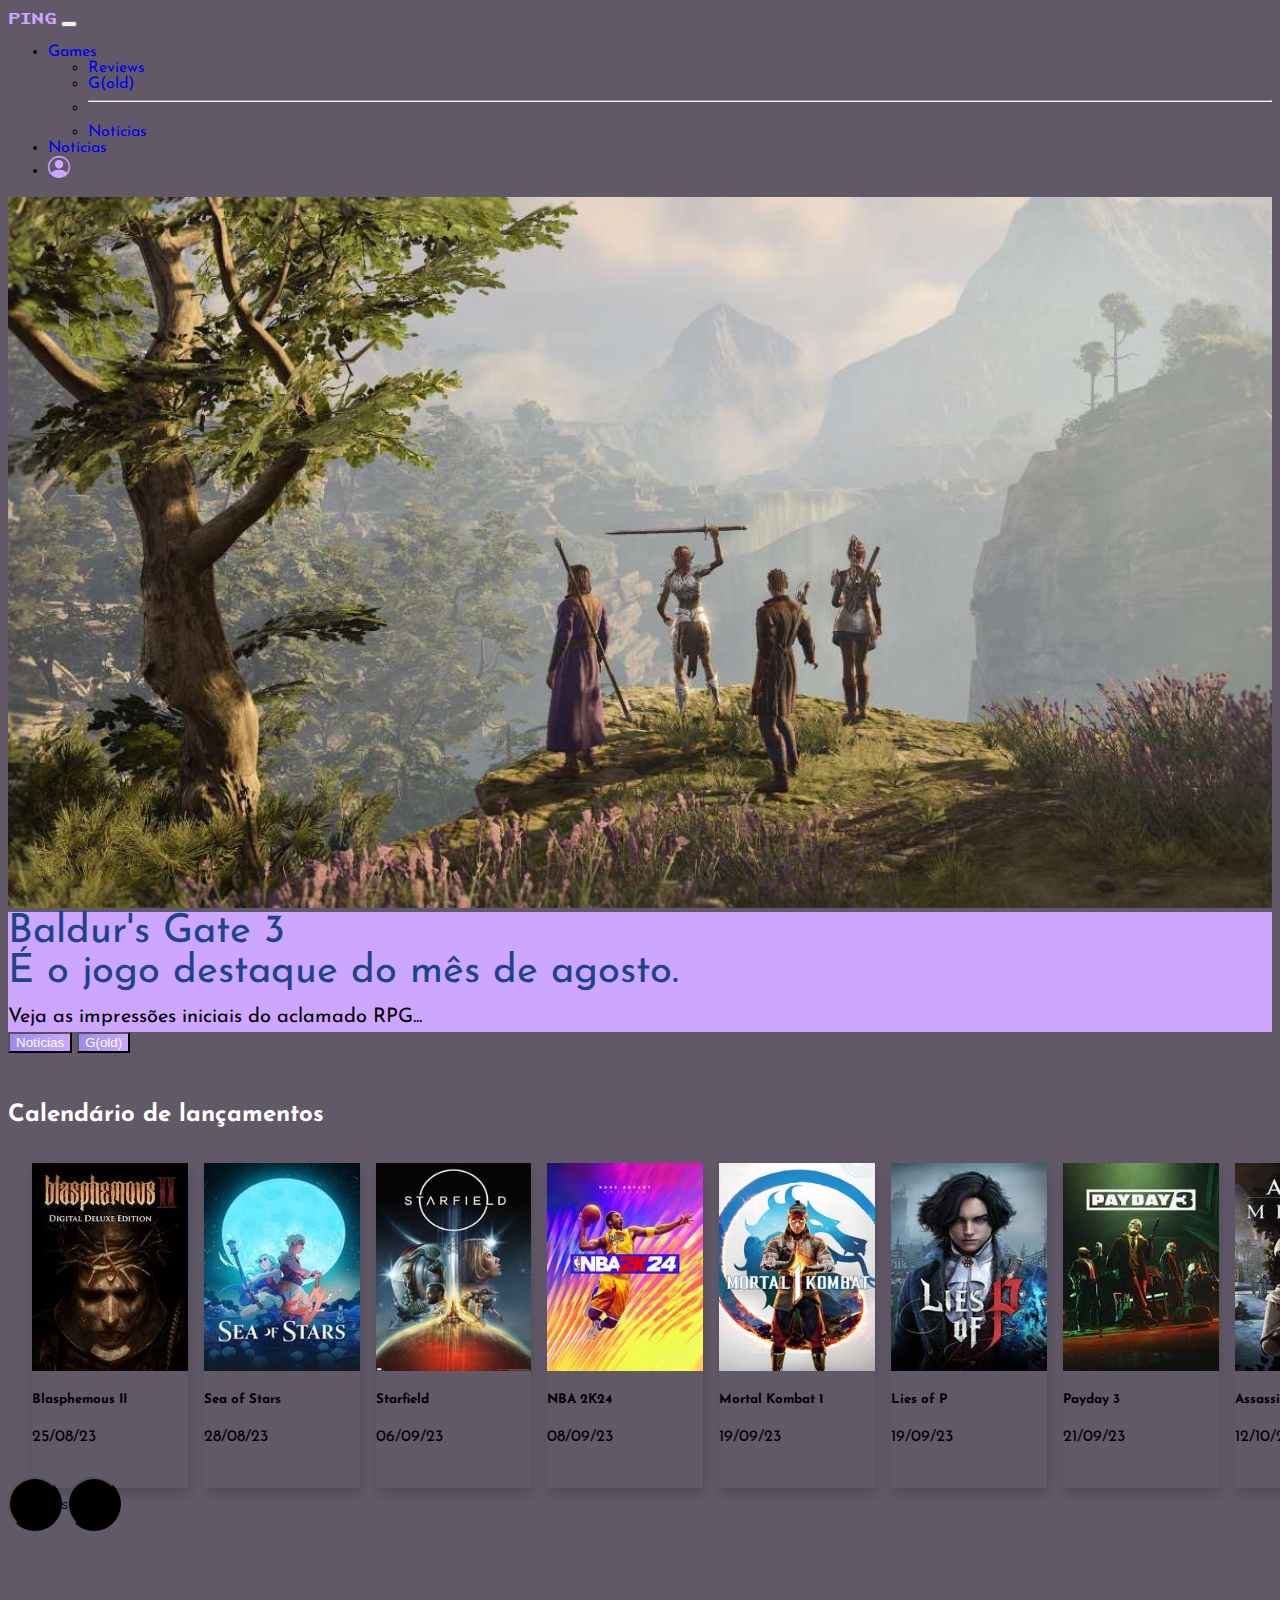
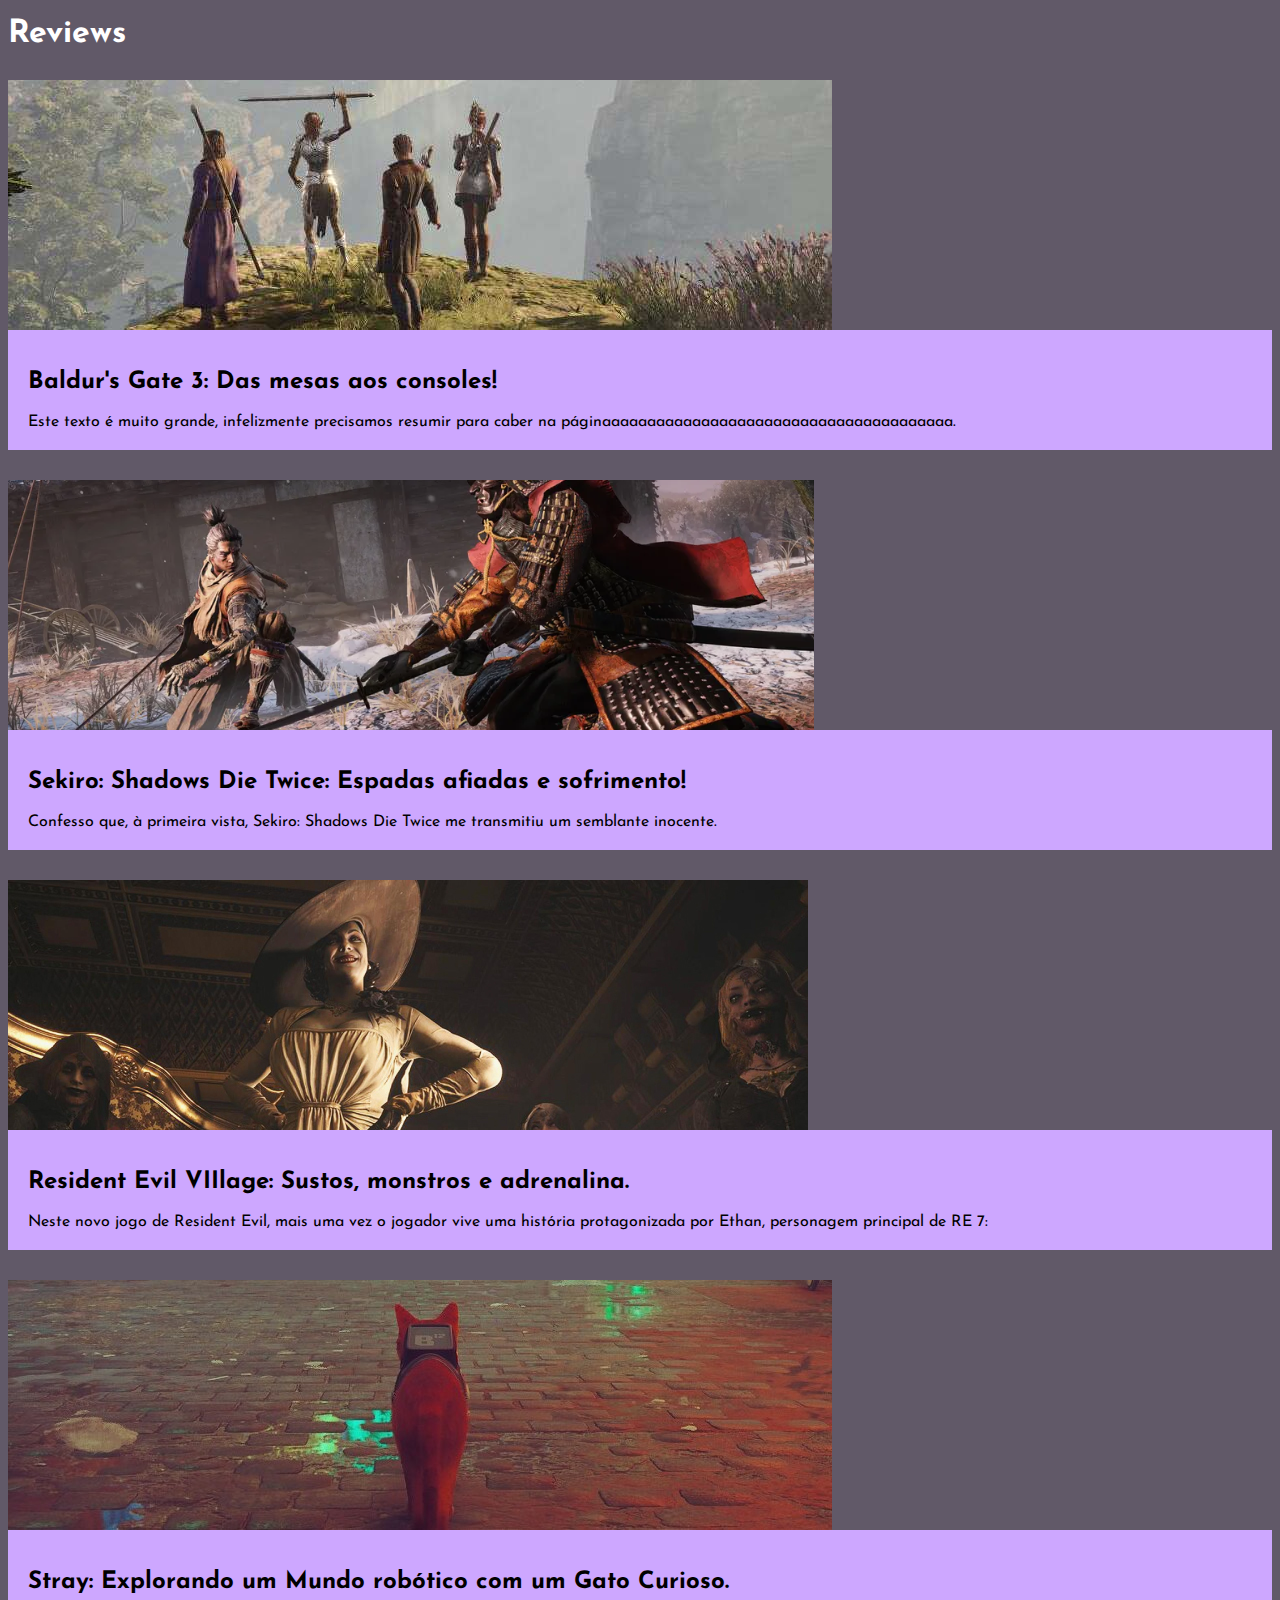
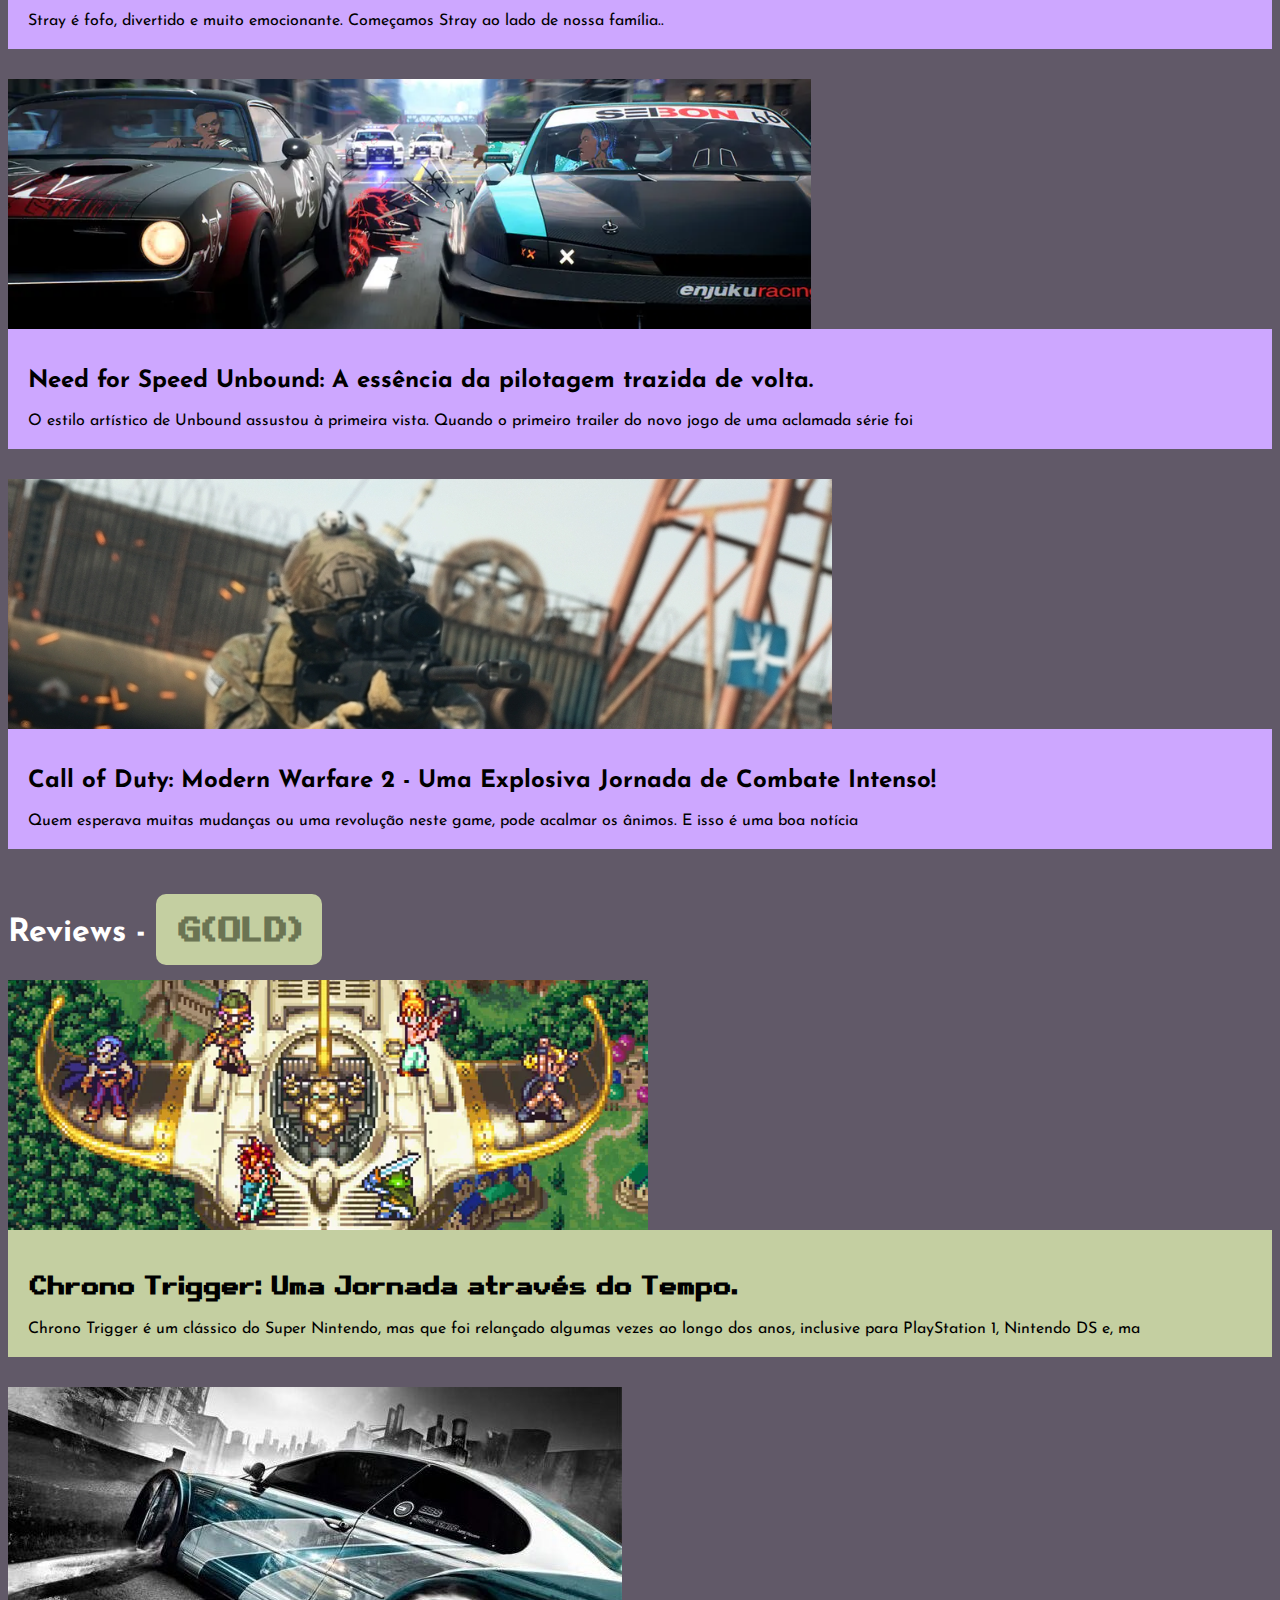
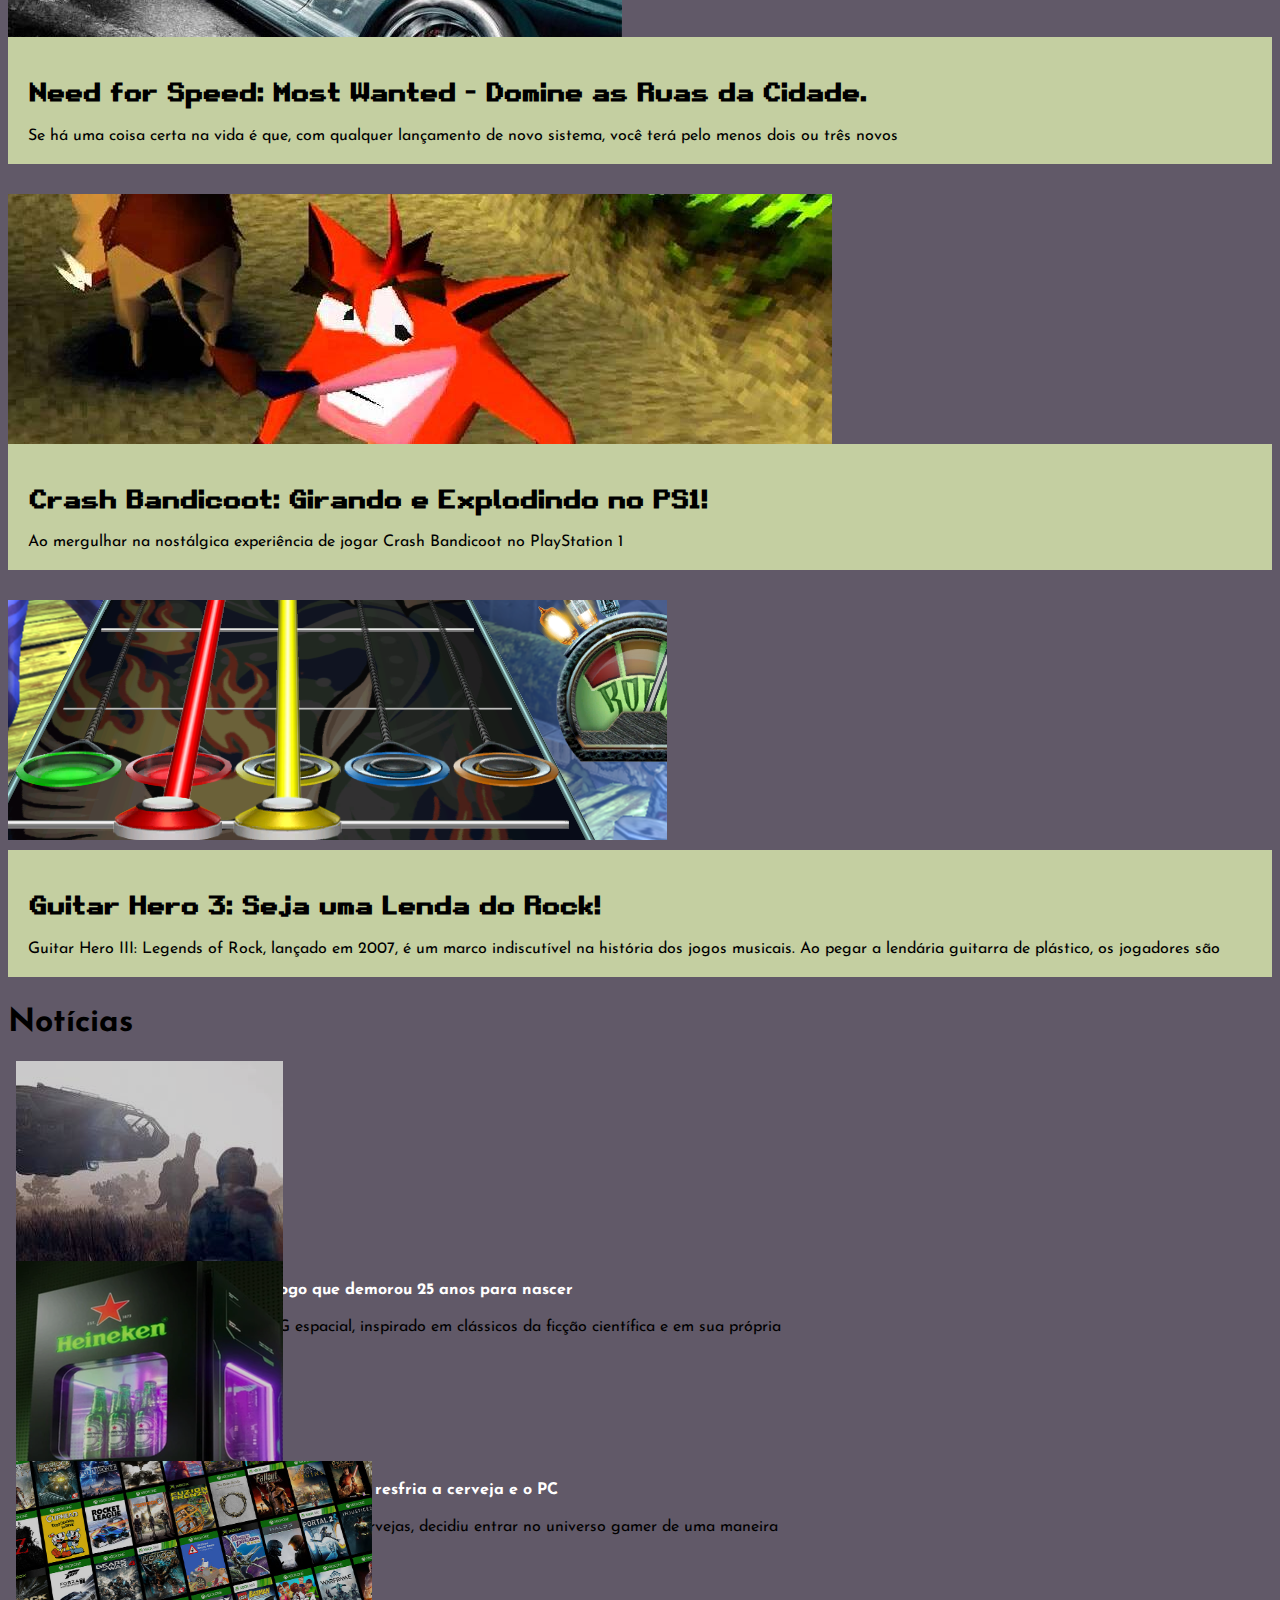
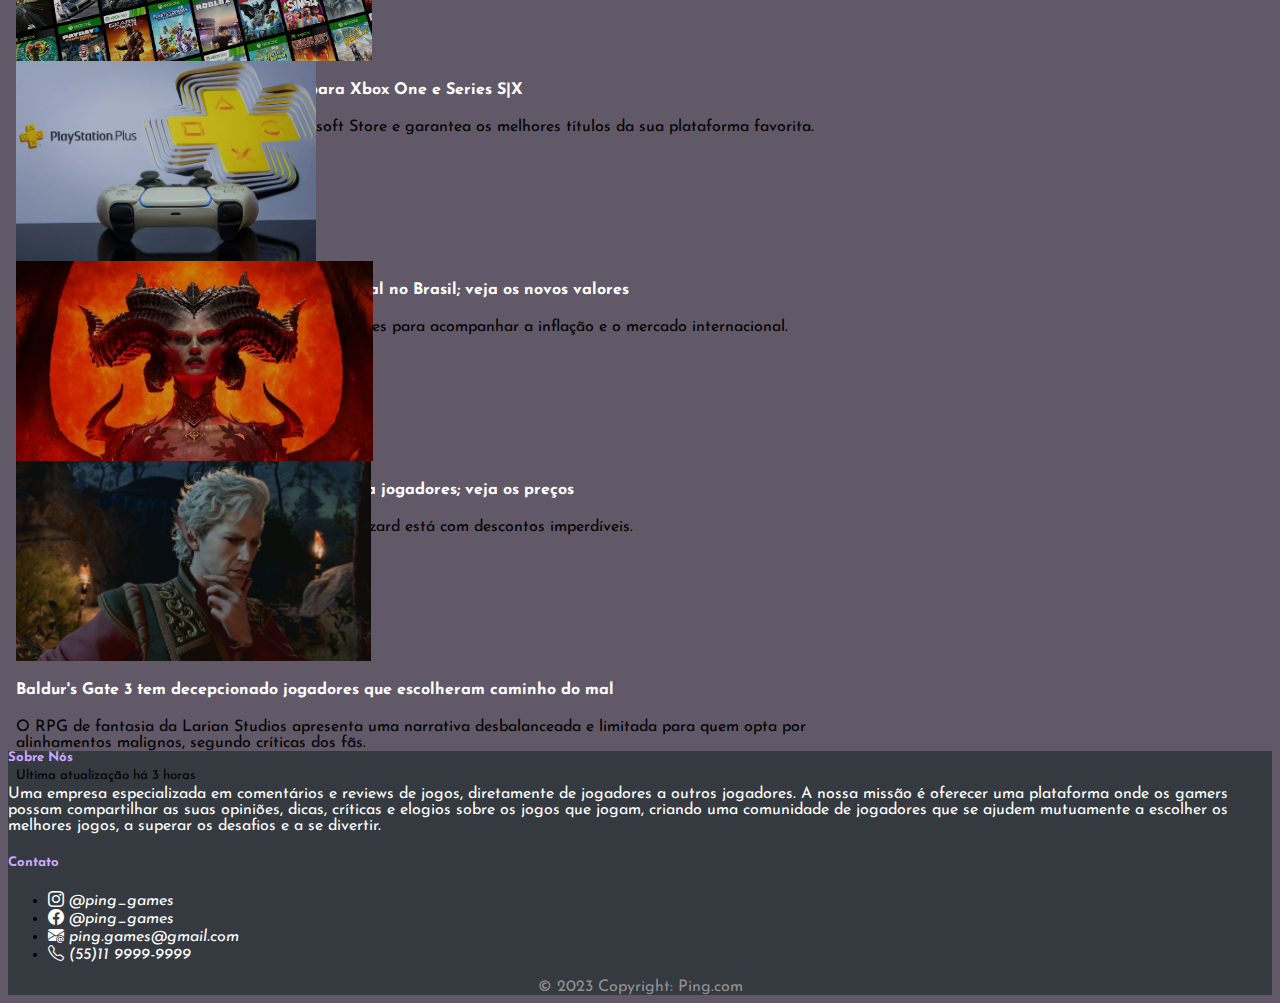
==== commit 23cd1d98: "1.16_finalfinal" ====
--- a/index.html
+++ b/index.html
@@ -48,10 +48,10 @@
 
     <!-- main image -->
     <div class="container d-flex my-5" id="main-container">
-        <div class="col-7" id="main-image-container"><a href="#"><img src="img/games_games_review/baldurs-gate-3.jpg" class="main-image"></a></div>
+        <div class="col-7" id="main-image-container"><a href="review.html"><img src="img/games_games_review/baldurs-gate-3.jpg" class="main-image"></a></div>
         <div class="col-5" id="main-text-container">
             <div class="m-5">
-                <a href="#" class="-main-text">Baldur's Gate 3<br>É o jogo destaque do mês de agosto.
+                <a href="review.html" class="-main-text">Baldur's Gate 3<br>É o jogo destaque do mês de agosto.
                 <br>
                 <span class="-main-subtext">
                     Veja as impressões iniciais do aclamado RPG...
@@ -237,9 +237,9 @@
         </div>
         <div class="row gx-md-5">
             <div class="col-12 col-md-6" id="section-reviews">
-                <div class="small-image-container center-image"><a href="#"><img src="img/games_games_review/baldurs-gate-3 (3).jpg" id="img2"></a></div>
+                <div class="small-image-container center-image"><a href="review.html"><img src="img/games_games_review/baldurs-gate-3 (3).jpg" id="img2"></a></div>
                 <div class="small-container">
-                    <a href="#">
+                    <a href="review.html">
                         <h2>Baldur's Gate 3: Das mesas aos consoles!</h2>
                     </a>
                 <div class="row">
@@ -250,9 +250,9 @@
                 </div>
             </div>
             <div class="col-12 col-md-6" id="section-reviews">
-                <div class="small-image-container center-image"><a href="#"><img src="img/games_games_review/sekiro2.png" id="img2"></a></div>
+                <div class="small-image-container center-image"><a href="review3.html"><img src="img/games_games_review/sekiro2.png" id="img2"></a></div>
                 <div class="small-container">
-                    <a href="#">
+                    <a href="review3.html">
                         <h2>Sekiro: Shadows Die Twice: Espadas afiadas e sofrimento! </h2>
                     </a>
                 <div class="row">
@@ -325,9 +325,9 @@
         </div>
         <div class="row gx-md-5">
             <div class="col-12 col-md-6" id="section-reviews">
-                <div class="small-image-container center-image"><a href="#"><img src="img/gold/chrono trigger.png" id="img2"></a></div>
+                <div class="small-image-container center-image"><a href="review_2.html"><img src="img/gold/chrono trigger.png" id="img2"></a></div>
                 <div class="small-container" id="small-container-retro">
-                    <a href="#">
+                    <a href="review_2.html">
                         <h2>Chrono Trigger: Uma Jornada através do Tempo.</h2>
                     </a>
                 <div class="row">
@@ -388,13 +388,13 @@
         <div class="card mb-3" id="card-news" style="max-width: 800px; max-height: 200px;">
             <div class="row g-0">
               <div class="col-md-4" id="card-img">
-                <a href="#"><img src="img/news/starfield-dinossauros_yrN9aJc (1).jpg" class="img-fluid" id="-card-img" alt=""></a>
+                <a href="noticias.html"><img src="img/news/starfield-dinossauros_yrN9aJc (1).jpg" class="img-fluid" id="-card-img" alt=""></a>
               </div>
               <div class="col-md-8">
                 <div class="card-body">
-                  <h4 class="card-title"><a href="#" id="card-title">A história por trás de Starfield, o jogo que demorou 25 anos para nascer.</a></h5>
+                  <h4 class="card-title"><a href="noticias.html" id="card-title">A história por trás de Starfield, o jogo que demorou 25 anos para nascer</a></h5>
                   <p class="card-text text-light">Como a Bethesda criou seu novo RPG espacial, inspirado em clássicos da ficção científica e em sua própria paixão pelo cosmos.</p>
-                  <p class="card-text"><small class="text-white-50">Last updated 3 mins ago</small></p>
+                  <p class="card-text"><small class="text-white-50">Ultíma atualização há 3 minutos</small></p>
                 </div>
               </div>
             </div>
@@ -407,9 +407,9 @@
               </div>
               <div class="col-md-8">
                 <div class="card-body">
-                  <h4 class="card-title"><a href="#" id="card-title">Conheça a geladeira gamer da Heineken que resfria a cerveja e o PC.</a></h5>
+                  <h4 class="card-title"><a href="#" id="card-title">Conheça a geladeira gamer da Heineken que resfria a cerveja e o PC</a></h5>
                   <p class="card-text text-light">A Heineken, conhecida mundialmente por suas cervejas, decidiu entrar no universo gamer de uma maneira inusitada.</p>
-                  <p class="card-text"><small class="text-white-50">Last updated 3 mins ago</small></p>
+                  <p class="card-text"><small class="text-white-50">Ultíma atualização há 30 minutos</small></p>
                 </div>
               </div>
             </div>
@@ -424,7 +424,7 @@
                 <div class="card-body">
                   <h4 class="card-title"><a href="#" id="card-title">Xbox: jogos com até 90% de desconto para Xbox One e Series S|X</a></h5>
                   <p class="card-text text-light">Aproveite as ofertas imperdíveis da Microsoft Store e garantea os melhores títulos da sua plataforma favorita.</p>
-                  <p class="card-text"><small class="text-white-50">Last updated 3 mins ago</small></p>
+                  <p class="card-text"><small class="text-white-50">Ultíma atualização há 40 minutos</small></p>
                 </div>
               </div>
             </div>
@@ -437,9 +437,9 @@
               </div>
               <div class="col-md-8">
                 <div class="card-body">
-                  <h4 class="card-title"><a href="#" id="card-title">PlayStation Plus aumenta preço do plano anual no Brasil; veja os novos valores.</a></h5>
+                  <h4 class="card-title"><a href="#" id="card-title">PlayStation Plus aumenta preço do plano anual no Brasil; veja os novos valores</a></h5>
                   <p class="card-text text-light">Serviço de assinatura da Sony reajusta seus valores para acompanhar a inflação e o mercado internacional.</p>
-                  <p class="card-text"><small class="text-white-50">Last updated 3 mins ago</small></p>
+                  <p class="card-text"><small class="text-white-50">Ultíma atualização há 59 minutos</small></p>
                 </div>
               </div>
             </div>
@@ -452,9 +452,9 @@
               </div>
               <div class="col-md-8">
                 <div class="card-body">
-                  <h4 class="card-title"><a href="#" id="card-title">Diablo IV entra em promoção e dá bônus para jogadores; veja os preços.</a></h5>
+                  <h4 class="card-title"><a href="#" id="card-title">Diablo IV entra em promoção e dá bônus para jogadores; veja os preços</a></h5>
                   <p class="card-text text-light">O novo capítulo da saga de RPG de ação da Blizzard está com descontos imperdíveis.</p>
-                  <p class="card-text"><small class="text-white-50">Last updated 3 mins ago</small></p>
+                  <p class="card-text"><small class="text-white-50">Ultíma atualização há 2 horas</small></p>
                 </div>
               </div>
             </div>
@@ -467,9 +467,9 @@
               </div>
               <div class="col-md-8">
                 <div class="card-body">
-                  <h4 class="card-title"><a href="#" id="card-title">Baldur's Gate 3 tem decepcionado jogadores que escolheram caminho do mal.</a></h5>
+                  <h4 class="card-title"><a href="#" id="card-title">Baldur's Gate 3 tem decepcionado jogadores que escolheram caminho do mal</a></h5>
                   <p class="card-text text-light">O RPG de fantasia da Larian Studios apresenta uma narrativa desbalanceada e limitada para quem opta por alinhamentos malignos, segundo críticas dos fãs.</p>
-                  <p class="card-text"><small class="text-white-50">Last updated 3 mins ago</small></p>
+                  <p class="card-text"><small class="text-white-50">Ultíma atualização há 3 horas</small></p>
                 </div>
               </div>
             </div>
--- a/style.css
+++ b/style.css
@@ -18,6 +18,7 @@
     background-color: #615968;
     font-family: 'Josefin Sans', sans-serif;
 }
+
 .roxo {
     color: var(--roxo-color);
 }
